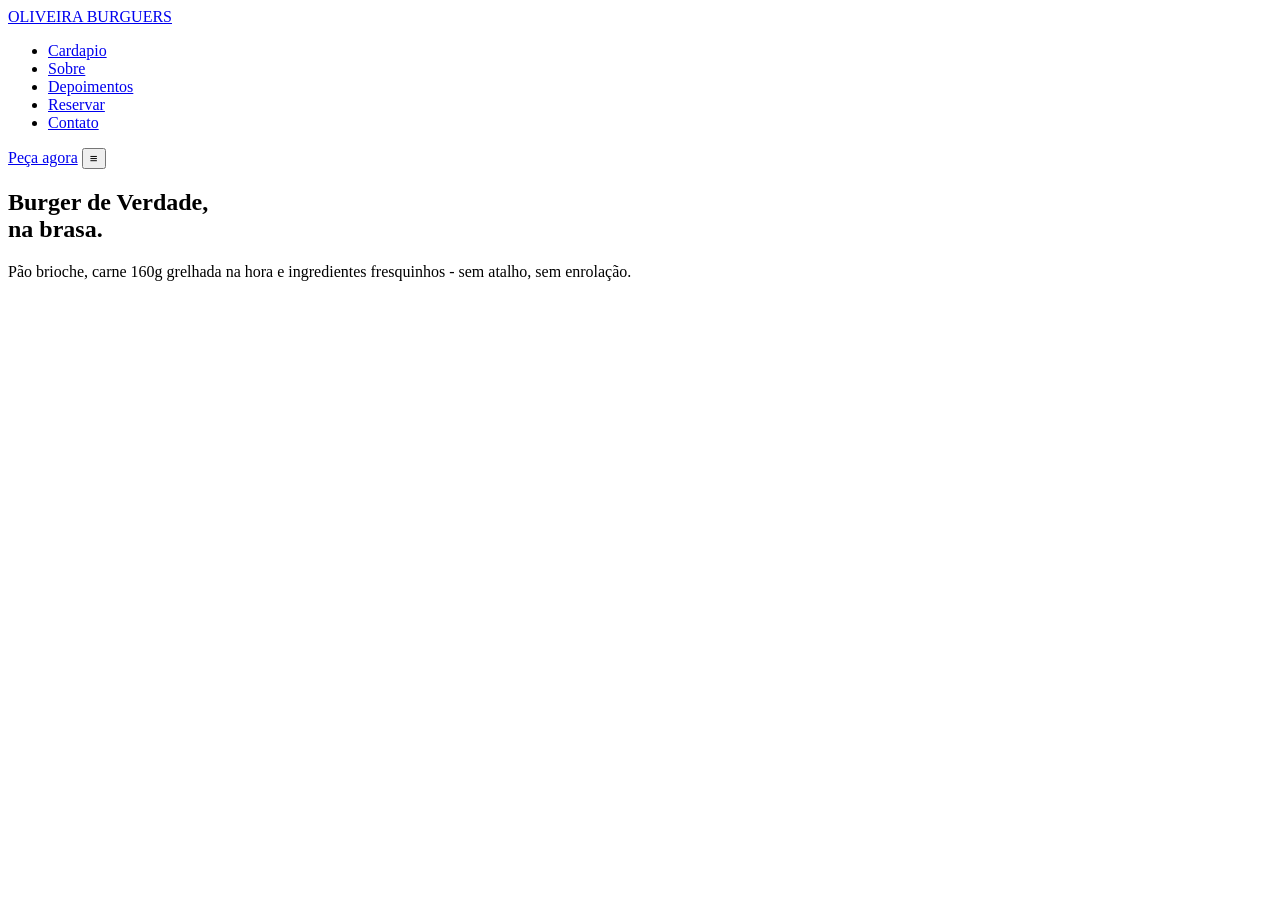
==== index.html @ 00fdcf25 "refactor primeira alteração no código" ====
<!DOCTYPE html>
<html lang="PT-BR">
<head>
    <meta charset="UTF-8">
    <meta name="viewport" content="width=device-width, initial-scale=1.0">
    <title>Ferreira Burger</title>
    <link rel="stylesheet" href="style.css">
</head>
<body>
    <header class="site header">
        <nav class="navbar">
            <a href="#" class="logo">OLIVEIRA BURGUERS</a>
            <ul class="nav-links" id="navlinks">
                <li><a href="#cardapio">Cardapio</a></li>
                <li><a href="#Sobre">Sobre</a></li>
                <li><a href="#depoimentos">Depoimentos</a></li>
                <li><a href="#reserva">Reservar</a></li>
                <li><a href="#contato">Contato</a></li>
            </ul>
            <a href="#pedir" class="btn btn-nav">Peça agora</a>
            <button class="menu-toggle" id="menuToggle" aria-label="Abrir menu">≡</button>
        </nav>
    </header>

    <main>
        <section class="hero">
            <div class="hero-inner">
            <div class="hero-text">
                <h1>Burger de Verdade,<br>na brasa.</h1>
                <p>Pão brioche, carne 160g grelhada na hora e ingredientes fresquinhos - sem atalho, sem enrolação.

                </p>
             </div>
        </div>
     </section>
</main>

</body>
</html>
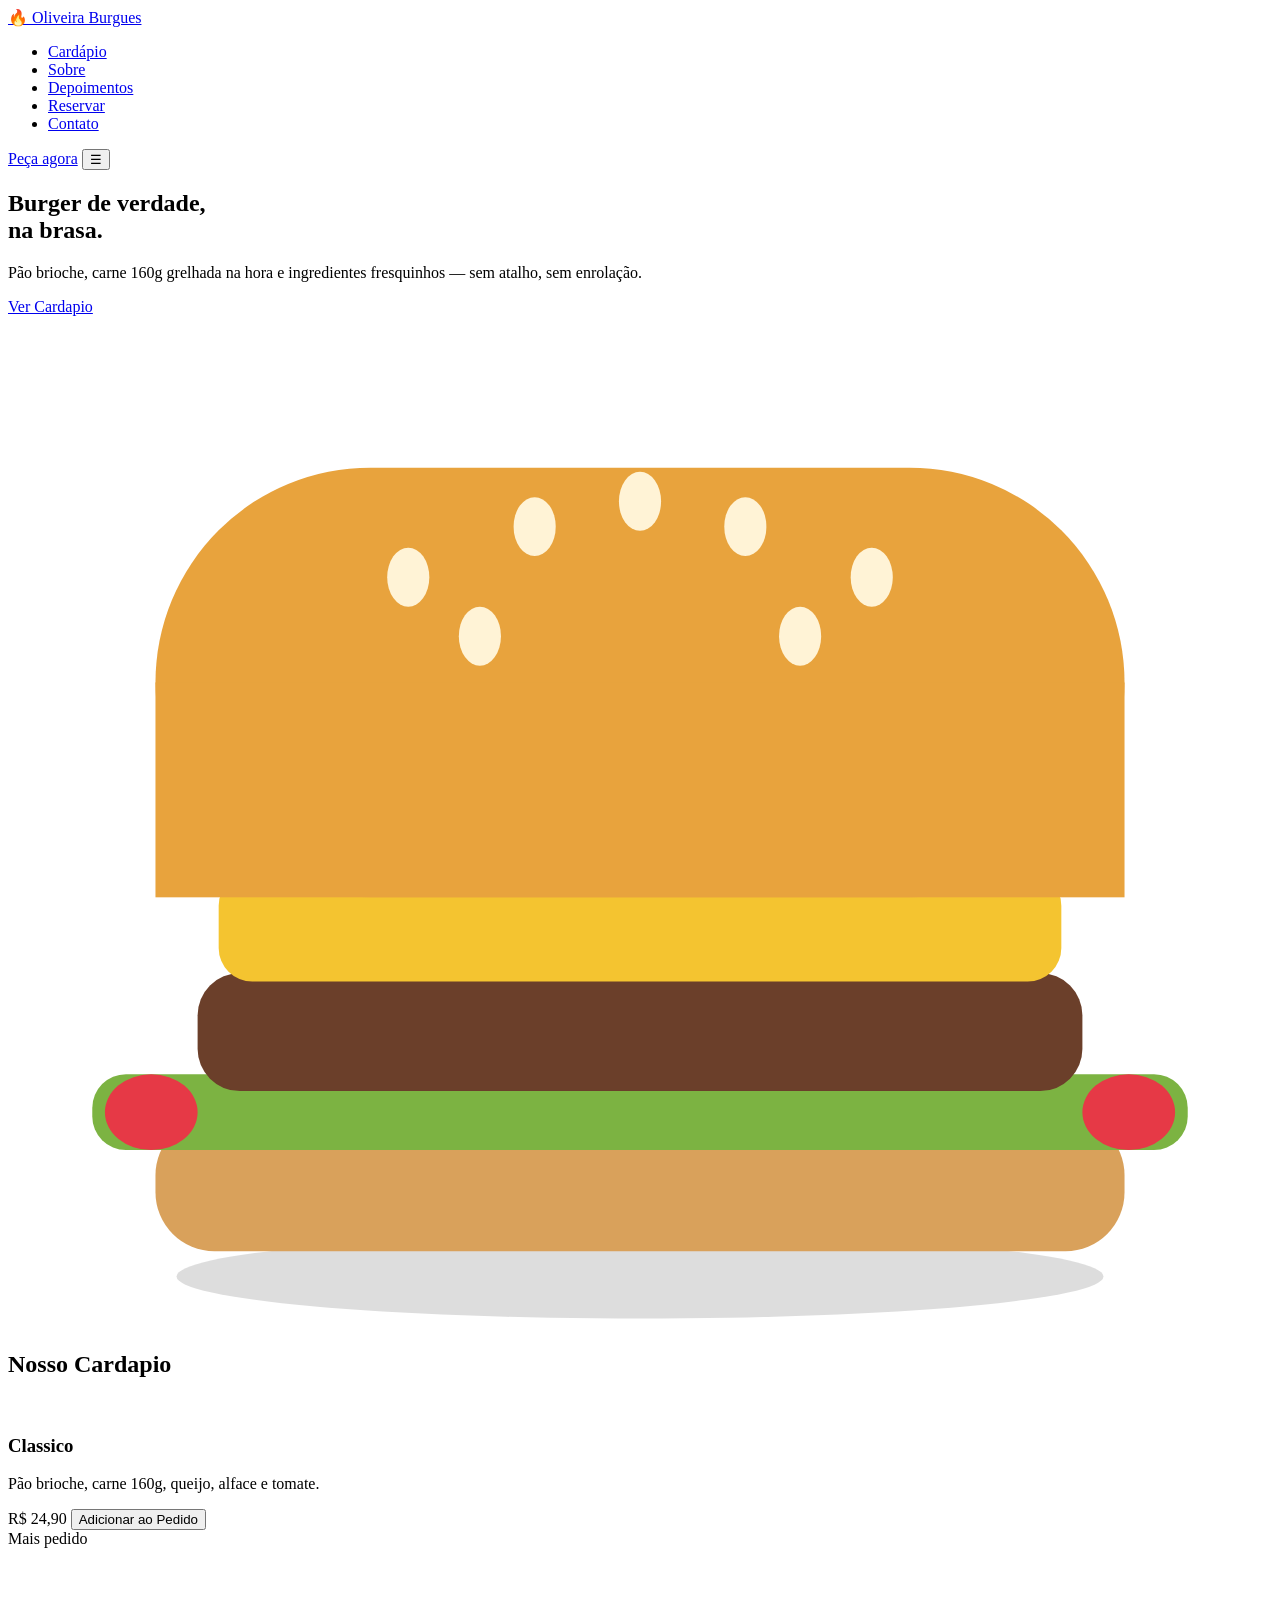
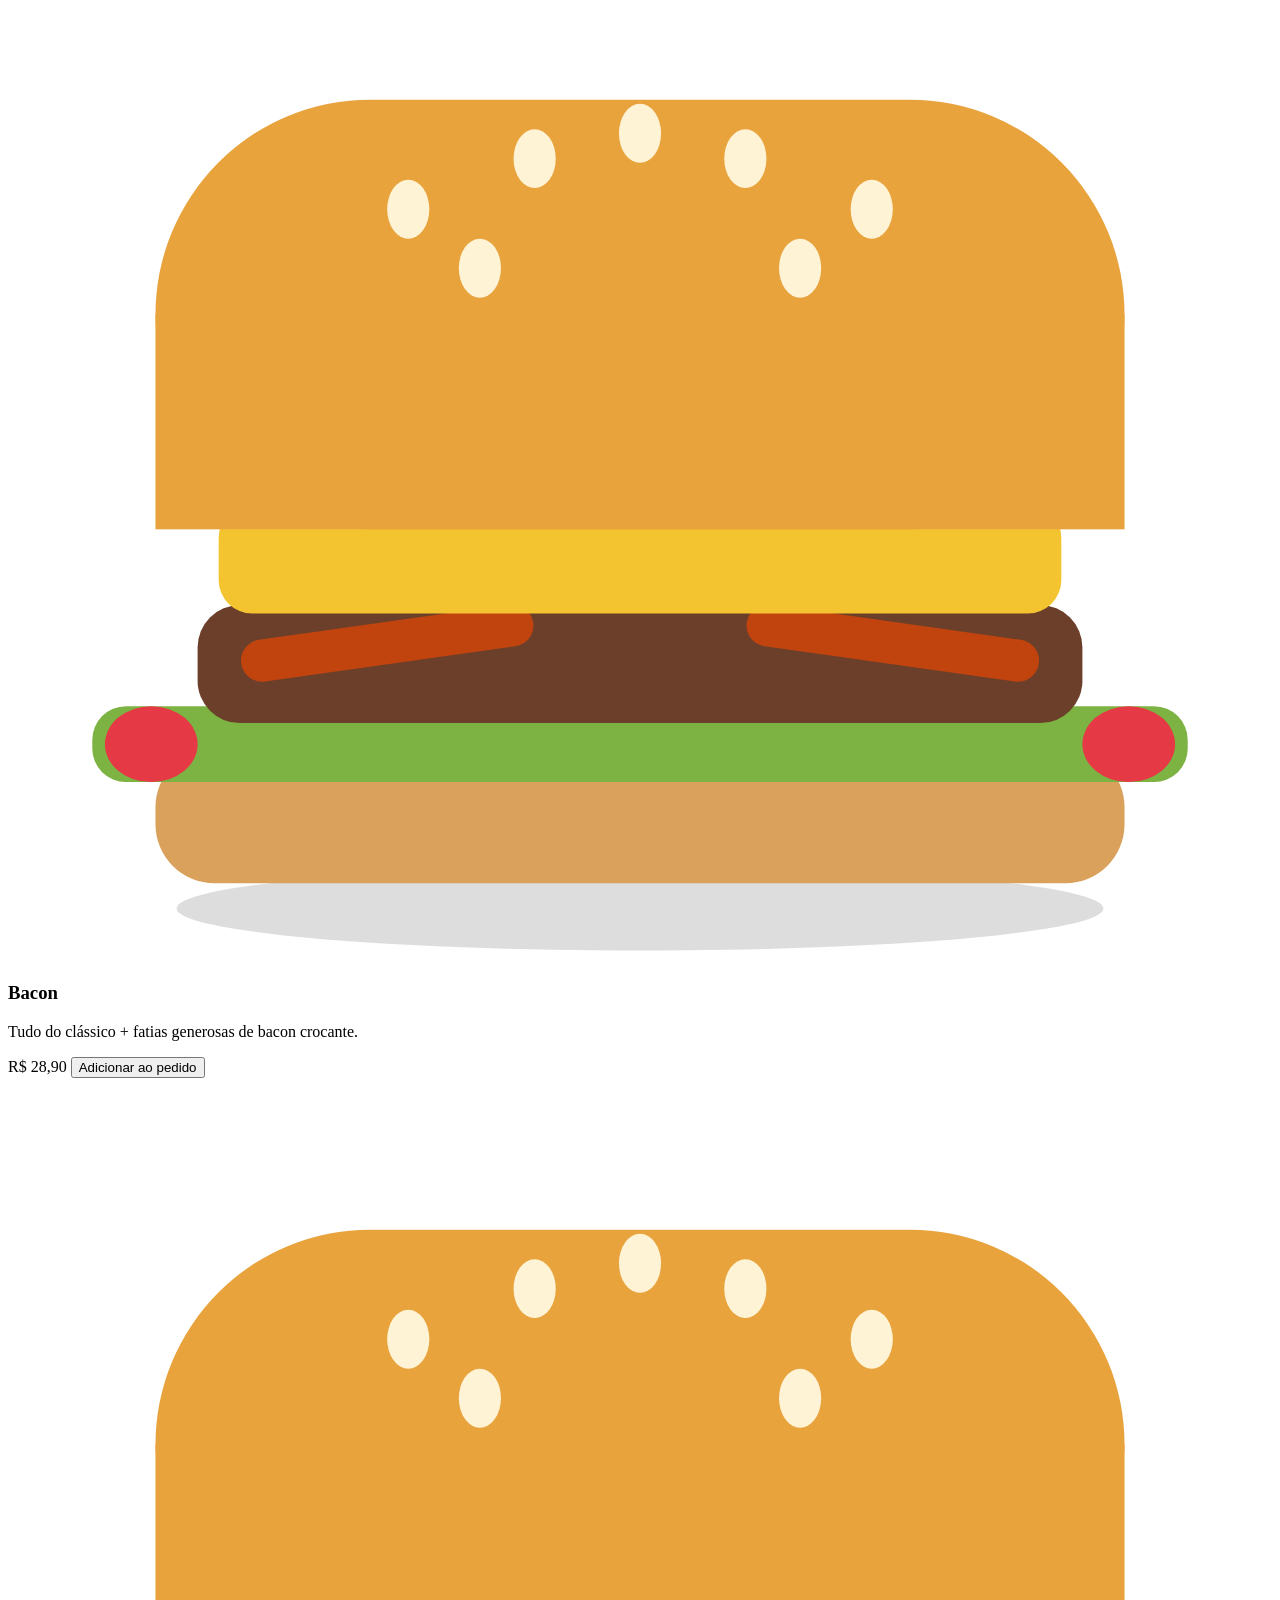
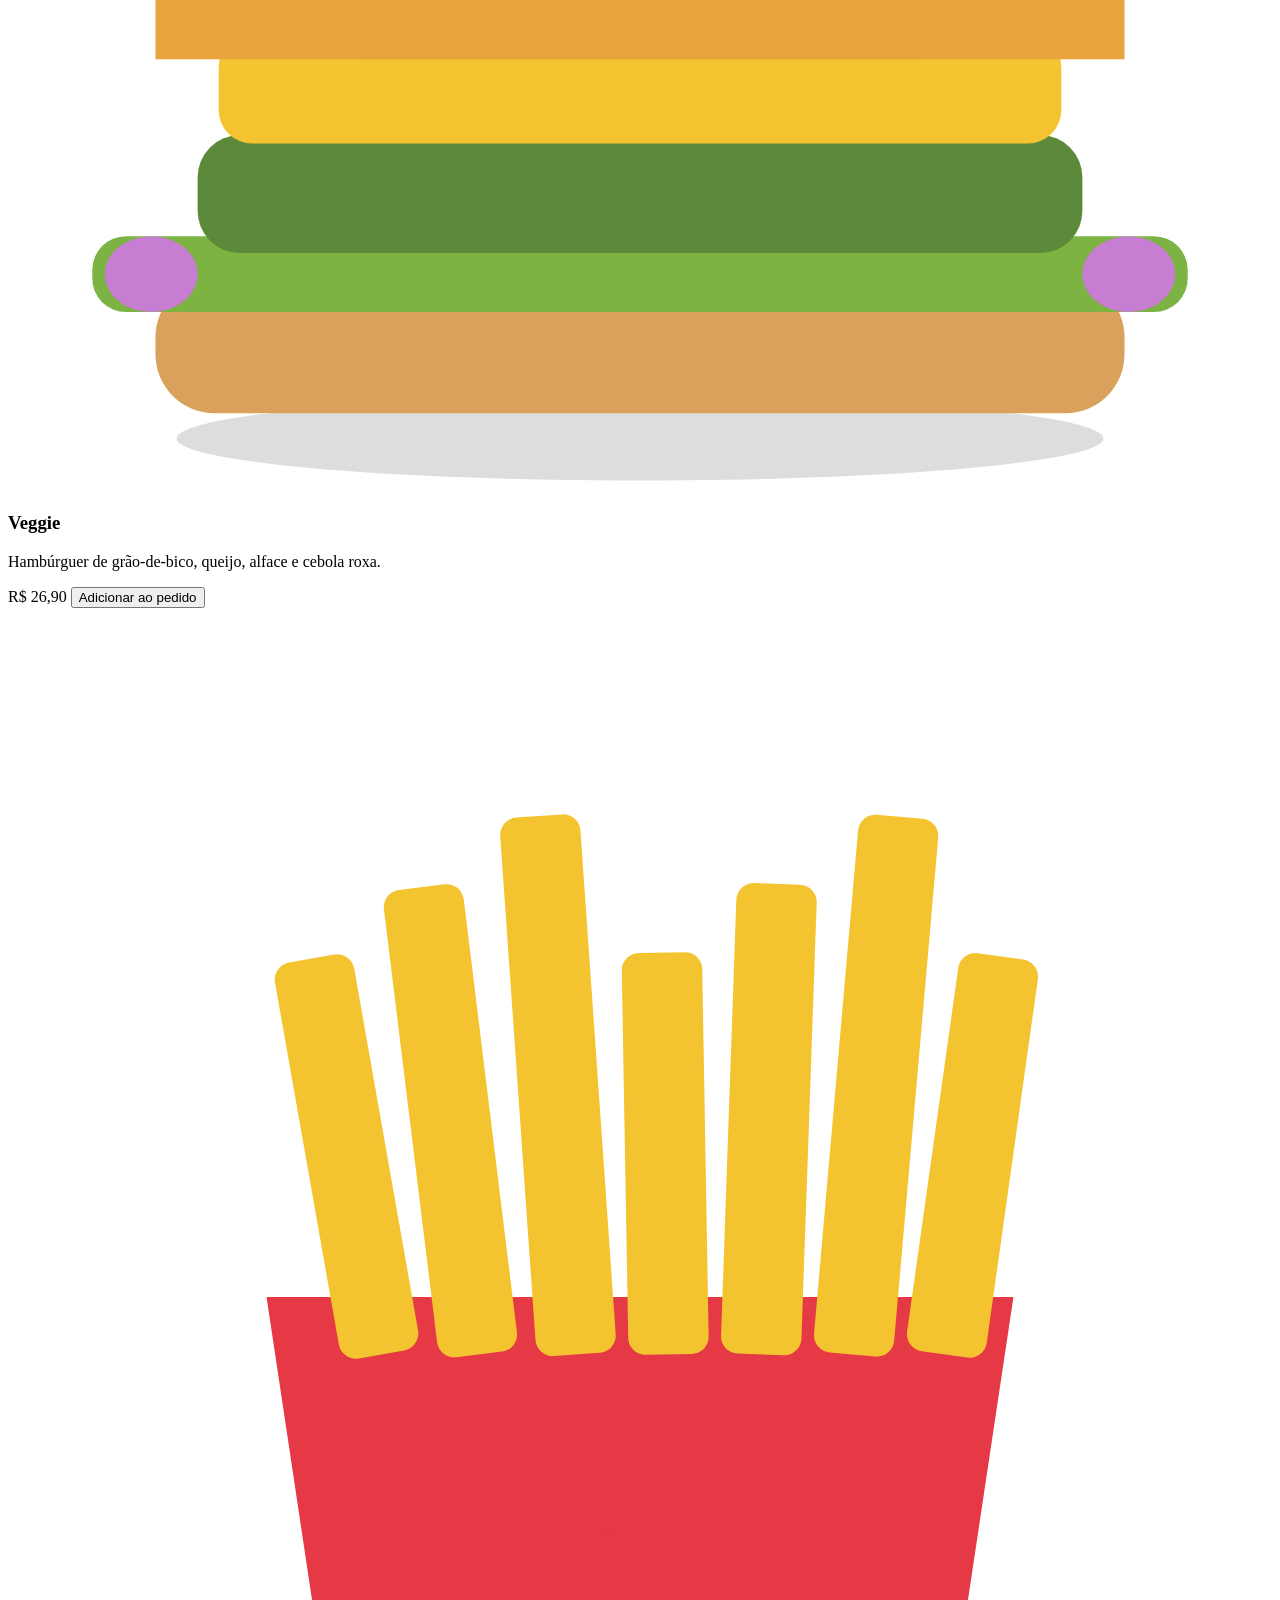
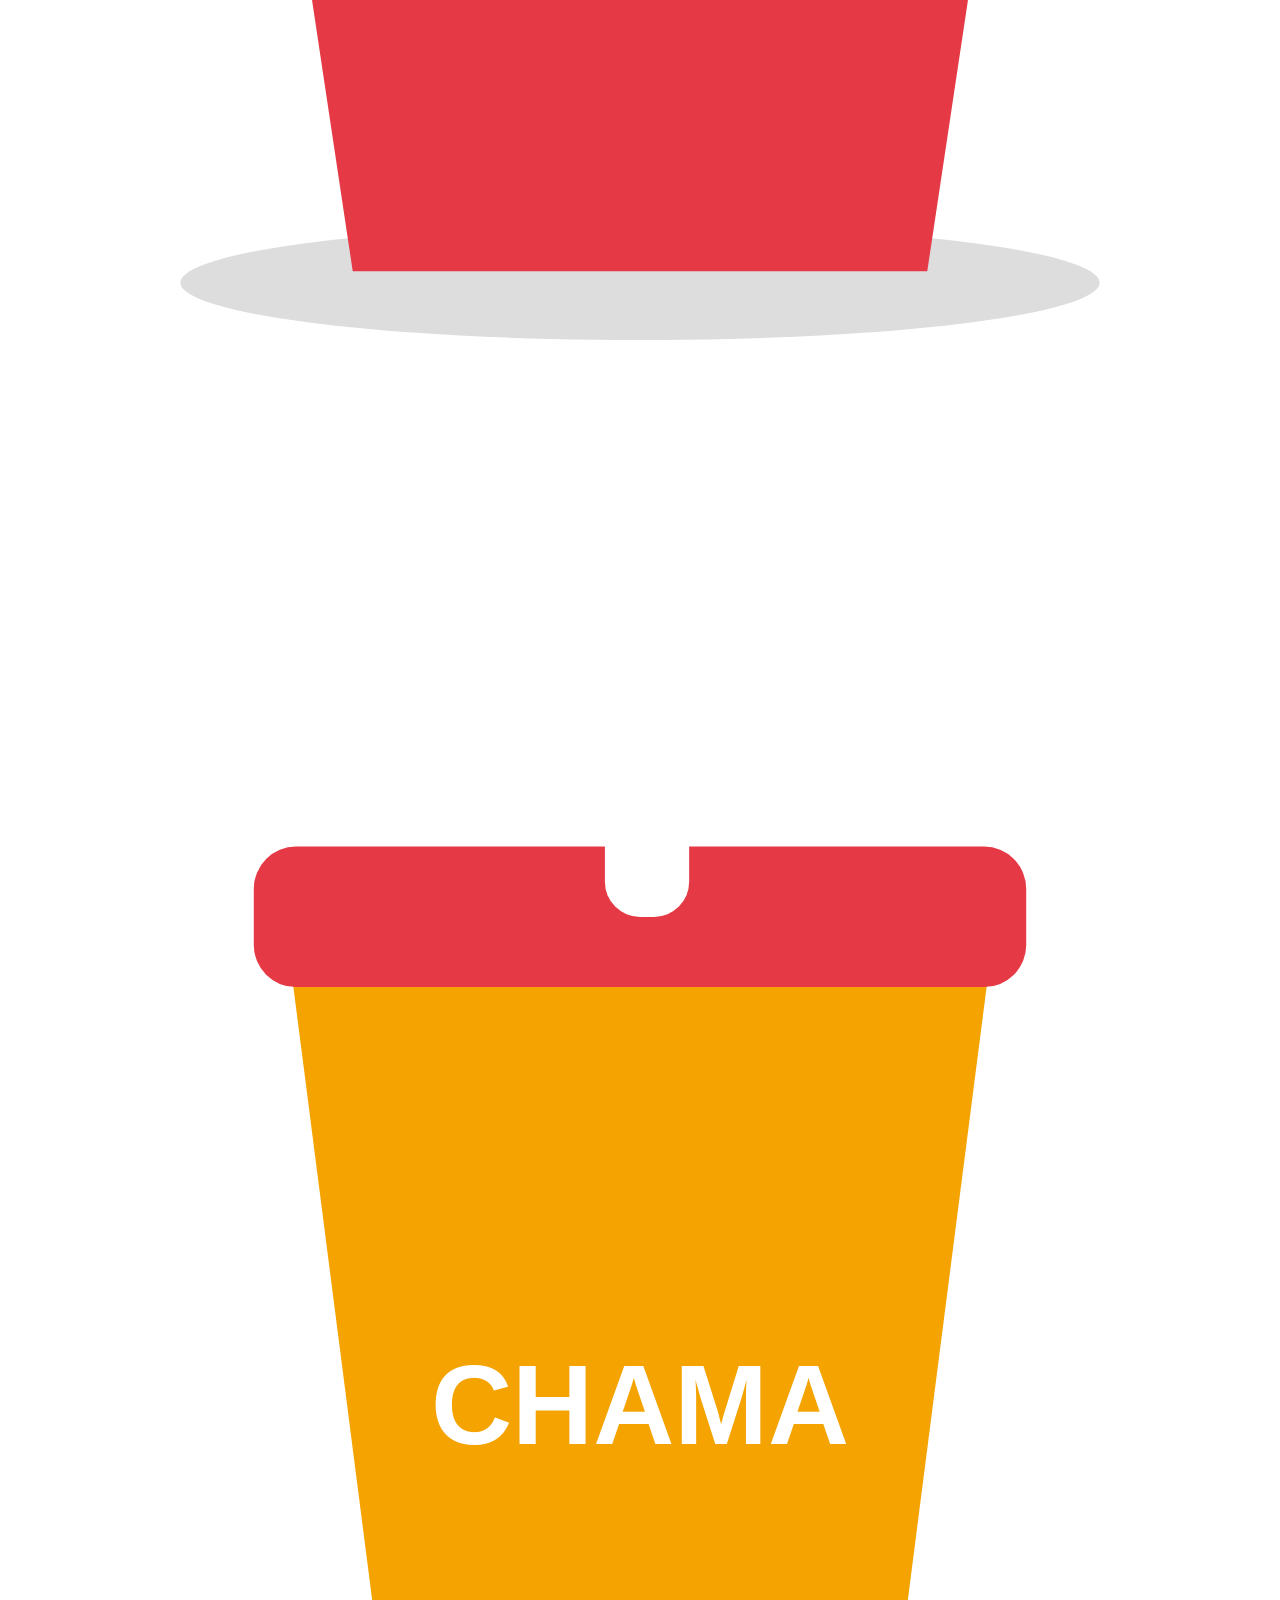
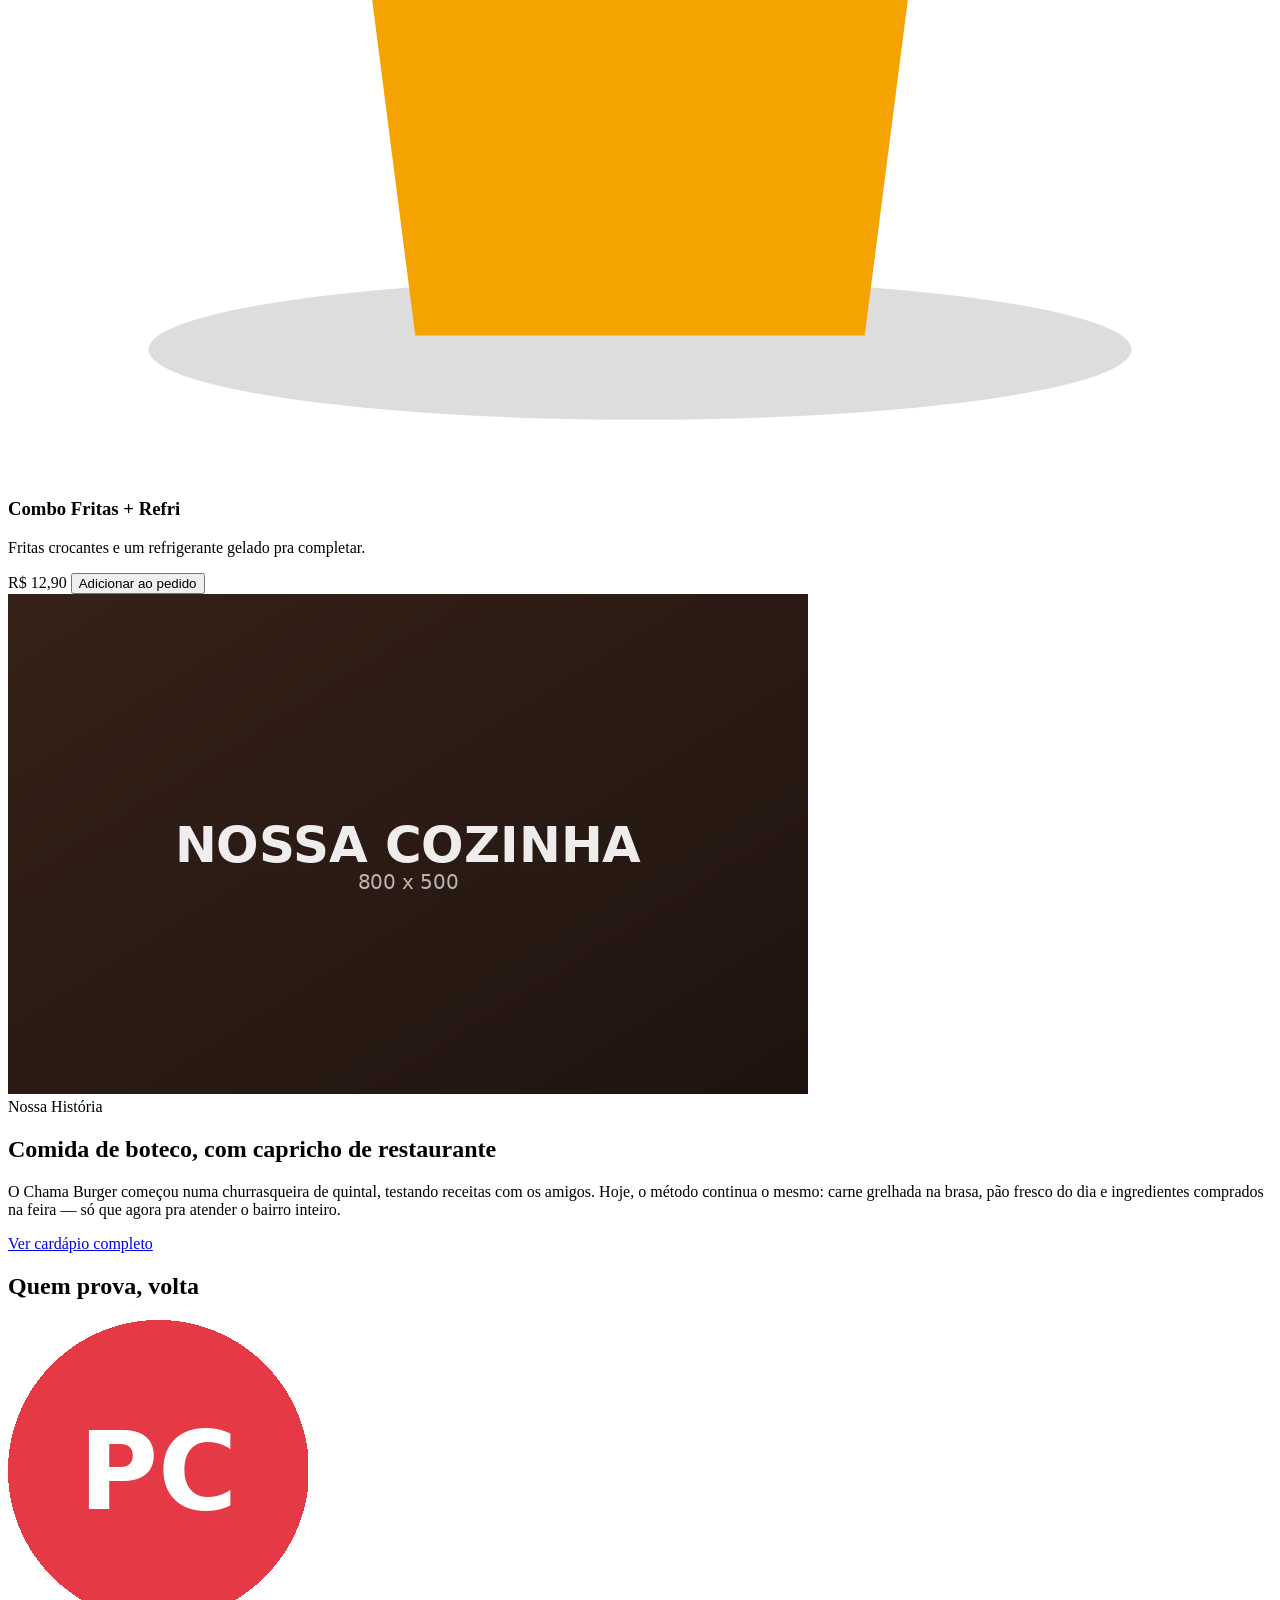
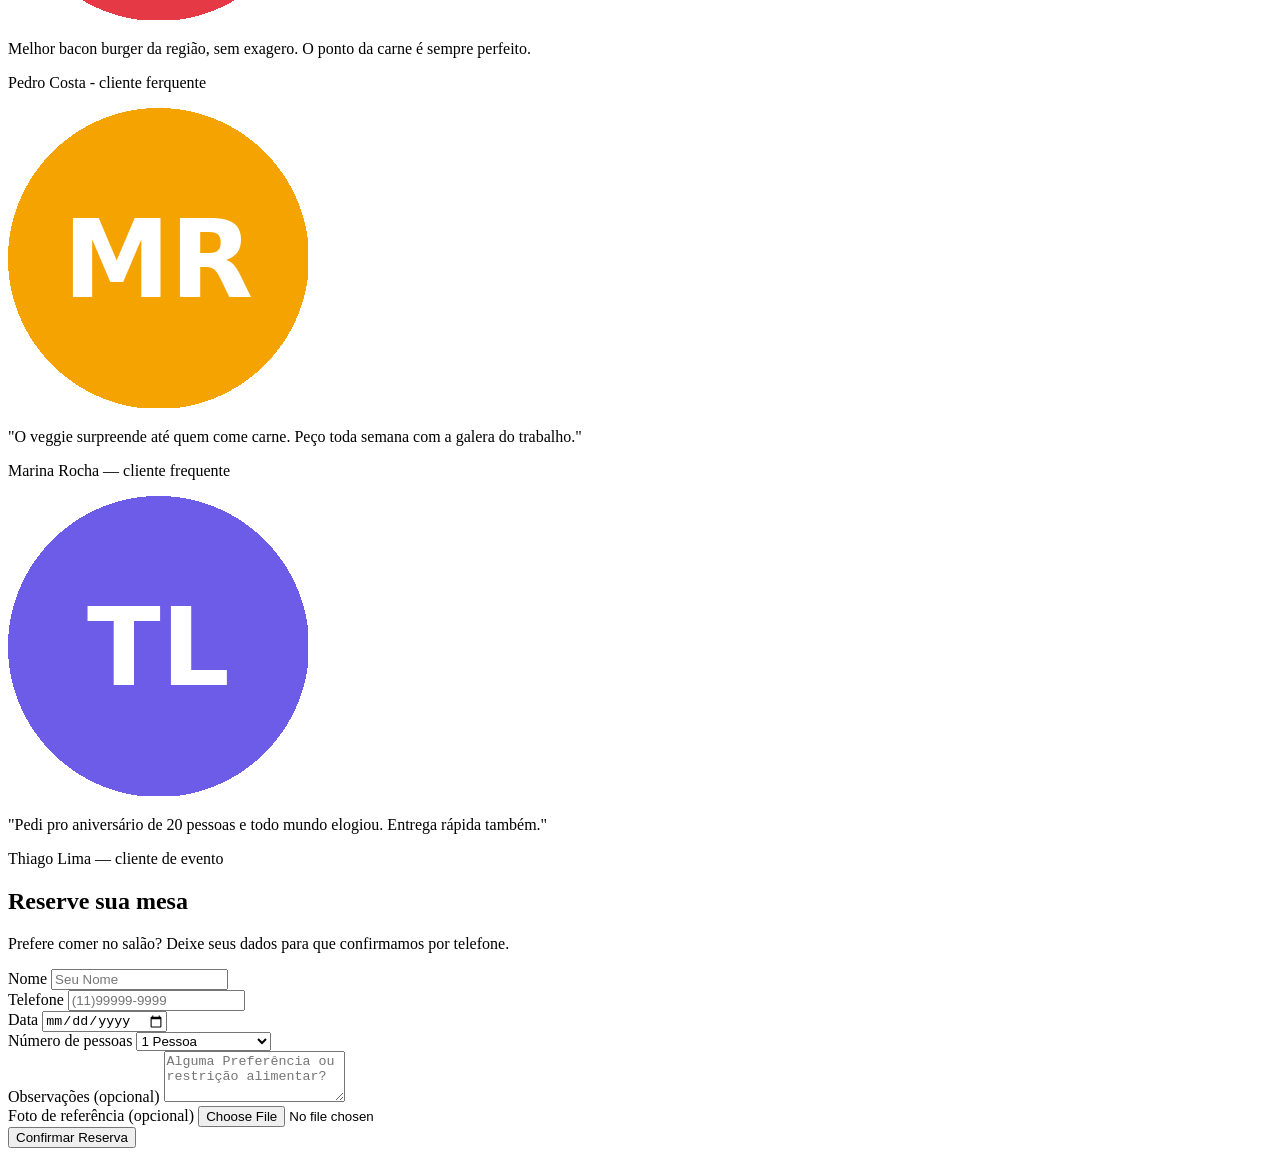
==== commit 822a17f4: "refactor adição de formulário, e cardápio" ====
--- a/index.html
+++ b/index.html
@@ -1,39 +1,185 @@
-<!DOCTYPE html>
-<html lang="PT-BR">
+<!doctype html>
+<html lang="pt-BR">
+
 <head>
-    <meta charset="UTF-8">
-    <meta name="viewport" content="width=device-width, initial-scale=1.0">
-    <title>Ferreira Burger</title>
-    <link rel="stylesheet" href="style.css">
+    <meta charset="UTF-8" />
+    <meta name="viewport" content="width=device-width, initial-scale=1.0" />
+    <title>Oliveira Burgers</title>
+
+    <link rel="preconnect" href="https://fonts.googleapis.com" />
+    <link rel="preconnect" href="https://fonts.gstatic.com" crossorigin />
+
+    <link href="https://fonts.googleapis.com/css2?family=Anton&family=Inter:wght@400;500;600&display=swap"
+        rel="stylesheet" />
+
+    <link rel="stylesheet" href="https://cdnjs.cloudflare.com/ajax/libs/font-awesome/6.5.2/css/all.min.css" />
+
+    <link rel="stylesheet" href="style.css" />
 </head>
+
 <body>
-    <header class="site header">
-        <nav class="navbar">
-            <a href="#" class="logo">OLIVEIRA BURGUERS</a>
-            <ul class="nav-links" id="navlinks">
-                <li><a href="#cardapio">Cardapio</a></li>
-                <li><a href="#Sobre">Sobre</a></li>
+    <header class="cabecalho-site">
+        <nav class="barra-navegacao">
+            <a href="#" class="logo">🔥 Oliveira Burgues</a>
+            <ul class="links-menu" id="linksMenu">
+                <li><a href="#cardapio">Cardápio</a></li>
+                <li><a href="#sobre">Sobre</a></li>
                 <li><a href="#depoimentos">Depoimentos</a></li>
                 <li><a href="#reserva">Reservar</a></li>
                 <li><a href="#contato">Contato</a></li>
             </ul>
-            <a href="#pedir" class="btn btn-nav">Peça agora</a>
-            <button class="menu-toggle" id="menuToggle" aria-label="Abrir menu">≡</button>
+            <a href="#pedir" class="botao botao-nav">Peça agora</a>
+            <button class="menu-alternar" id="menuAlternar" aria-label="Abrir menu">
+                ☰
+            </button>
         </nav>
     </header>
 
     <main>
-        <section class="hero">
-            <div class="hero-inner">
-            <div class="hero-text">
-                <h1>Burger de Verdade,<br>na brasa.</h1>
-                <p>Pão brioche, carne 160g grelhada na hora e ingredientes fresquinhos - sem atalho, sem enrolação.
+        <section class="destaque">
+            <div class="destaque-conteudo">
+                <div class="destaque-texto">
+                    <h1>Burger de verdade,<br />na brasa.</h1>
+                    <p>
+                        Pão brioche, carne 160g grelhada na hora e ingredientes
+                        fresquinhos — sem atalho, sem enrolação.
+                    </p>
+                    <a href="cardapio" class="botao botao-primario">Ver Cardapio</a>
+                </div>
+                <img src="assets/icons/burger-classico.svg" alt="">
+            </div>
+        </section>
 
-                </p>
-             </div>
+        <section class="cardapio" id="cardapio">
+
+            <h2>Nosso Cardapio</h2>
+
+            <div class="cardapio-cartoes">
+
+                <article class="cardapio-cartao">
+                    <div class="cardapio-icone">
+                        <img src="" \assets\assets\icons\burger-classico.svg alt="">
+                    </div>
+                    <h3>Classico</h3>
+                    <p>Pão brioche, carne 160g, queijo, alface e tomate.</p>
+                    <span class="preco">R$ 24,90</span>
+                    <button class="adicionar-carrinho" data-name="Clássico" data-price="24,90">Adicionar ao Pedido</button>
+                </article>
+                <article class="cardapio-cartao">
+                    <span class="selo">Mais pedido</span> <!--selo distintivo-->
+                    <div class="cardapio-icone">
+                        <img src="assets/icons/burger-bacon.svg" alt="Ilustração do burger Bacon">
+                    </div>
+                    <h3>Bacon</h3>
+                    <p>Tudo do clássico + fatias generosas de bacon crocante.</p>
+                    <span class="preco">R$ 28,90</span>
+                    <button class="adicionar-carrinho" data-name="Bacon" data-price="28.90">Adicionar ao pedido</button>
+                </article>
+                <article class="cardapio-cartao">
+                    <div class="cardapio-icone">
+                        <img src="assets/icons/burger-veggie.svg" alt="Ilustração do burger Veggie">
+                    </div>
+                    <h3>Veggie</h3>
+                    <p>Hambúrguer de grão-de-bico, queijo, alface e cebola roxa.</p>
+                    <span class="preco">R$ 26,90</span>
+                    <button class="adicionar-carrinho" data-name="Veggie" data-price="26.90">Adicionar ao pedido</button>
+                </article>
+                <article class="cardapio-cartao">
+                    <div class="cardapio-icone cardapio-icone-combo">
+                        <img src="assets/icons/fritas.svg" alt="Porção de fritas">
+                        <img src="assets/icons/bebida.svg" alt="Refrigerante gelado">
+                    </div>
+                    <h3>Combo Fritas + Refri</h3>
+                    <p>Fritas crocantes e um refrigerante gelado pra completar.</p>
+                    <span class="preco">R$ 12,90</span>
+                    <button class="adicionar-carrinho" data-name="Combo Fritas + Refri" data-price="12.90">Adicionar ao pedido</button>
+                </article>
+            </div>
+        </section>
+
+        <section class="sobre" id="sobre">
+            <div class="sobre-imagem">
+                <img src="assets/images/sobre-burger.jpg" alt="" widht="500" height="500">
+            </div>
+            <div class="sobre-texto">
+                <span class="rotulo-secao">Nossa História</span>
+                <h2>Comida de boteco, com capricho de restaurante</h2>
+                <p>O Chama Burger começou numa churrasqueira de quintal, testando receitas com os
+          amigos. Hoje, o método continua o mesmo: carne grelhada na brasa, pão fresco
+          do dia e ingredientes comprados na feira — só que agora pra atender o bairro
+          inteiro.</p>
+          <a href="#cardapio" class="link-seta">Ver cardápio completo </a>
+          </div>
+        </section>
+
+        <section class="Depoimentos" id="Depoimentos">
+            <h2>Quem prova, volta</h2>
+            <div class="depoimentos-cartoes">
+                <article class="depoimento">
+                    <img src="assets/images/avatar-pc.png" alt="" class="avatar">
+                    <p class="citacao">Melhor bacon burger da região, sem exagero. O ponto da carne é sempre perfeito.</p>
+                    <p class="autor">Pedro Costa <span> - cliente ferquente</span></p>
+                </article>
+                <article class="depoimento">
+          <img src="assets/images/avatar-mr.png" alt="Foto de Marina Rocha" class="avatar">
+          <p class="citacao">"O veggie surpreende até quem come carne. Peço toda semana com a galera do trabalho."</p>
+          <p class="autor">Marina Rocha <span>— cliente frequente</span></p>
+        </article>
+        <article class="depoimento">
+          <img src="assets/images/avatar-tl.png" alt="Foto de Thiago Lima" class="avatar">
+          <p class="citacao">"Pedi pro aniversário de 20 pessoas e todo mundo elogiou. Entrega rápida também."</p>
+          <p class="autor">Thiago Lima <span>— cliente de evento</span></p>
+        </article>
+     </div>
+ </section>
+
+ <section class="reserva" id="reserva">
+    <h2>Reserve sua mesa</h2>
+    <p>Prefere comer no salão? Deixe seus dados para que confirmamos por telefone.</p>
+
+    <form class="formulario-reserva" id="formulario-reserva">
+        <div class="linha-formulario">
+            <label for="nome">Nome</label>
+            <input type="text" id="nome" name="nome" placeholder="Seu Nome" required>
         </div>
-     </section>
-</main>
 
-</body>
+        <div class="linha-formulario">
+            <label for="telefone">Telefone</label>
+            <input type="tel" id="telefone" name="telefone" placeholder="(11)99999-9999" required>
+        </div>
+
+        <div class="linha-formulario">
+            <label for="data">Data</label>
+            <input type="date" id="data" name="data" required>
+        </div>
+
+        <div class="linha-formulario">
+            <label for="pessoas">Número de pessoas</label>
+            <select name="pessoas" id="pessoas">
+                <option value="1">1 Pessoa</option>
+                <option value="2">2 Pessoas</option>
+                <option value="3">3 Pessoas</option>
+                <option value="4">4 Pessoas</option>
+                <option value="5+">5 ou Mais Pessoas</option>
+            </select>
+        </div>
+
+        <div class="linha-formulario linha-formulario-completa">
+            <label for="mensagem">Observações (opcional)</label>
+            <textarea name="mensagem" id="mensagem" rows="3" placeholder="Alguma Preferência ou restrição alimentar?"></textarea>
+        </div>
+
+        <div class="linha-formulario linha-formulario-completa">
+            <label for="foto">Foto de referência (opcional)</label>
+            <input type="file" id="foto" name="foto" accept="image/*">
+
+            <img id="previaFoto" class="previa-foto" alt="" hidden>
+        </div>
+        <button type="submit" class="botao botao-primario formulario-enviar">Confirmar Reserva</button>
+    </form>
+
+ </section>
+
+    </main>
+    </body>
 </html>
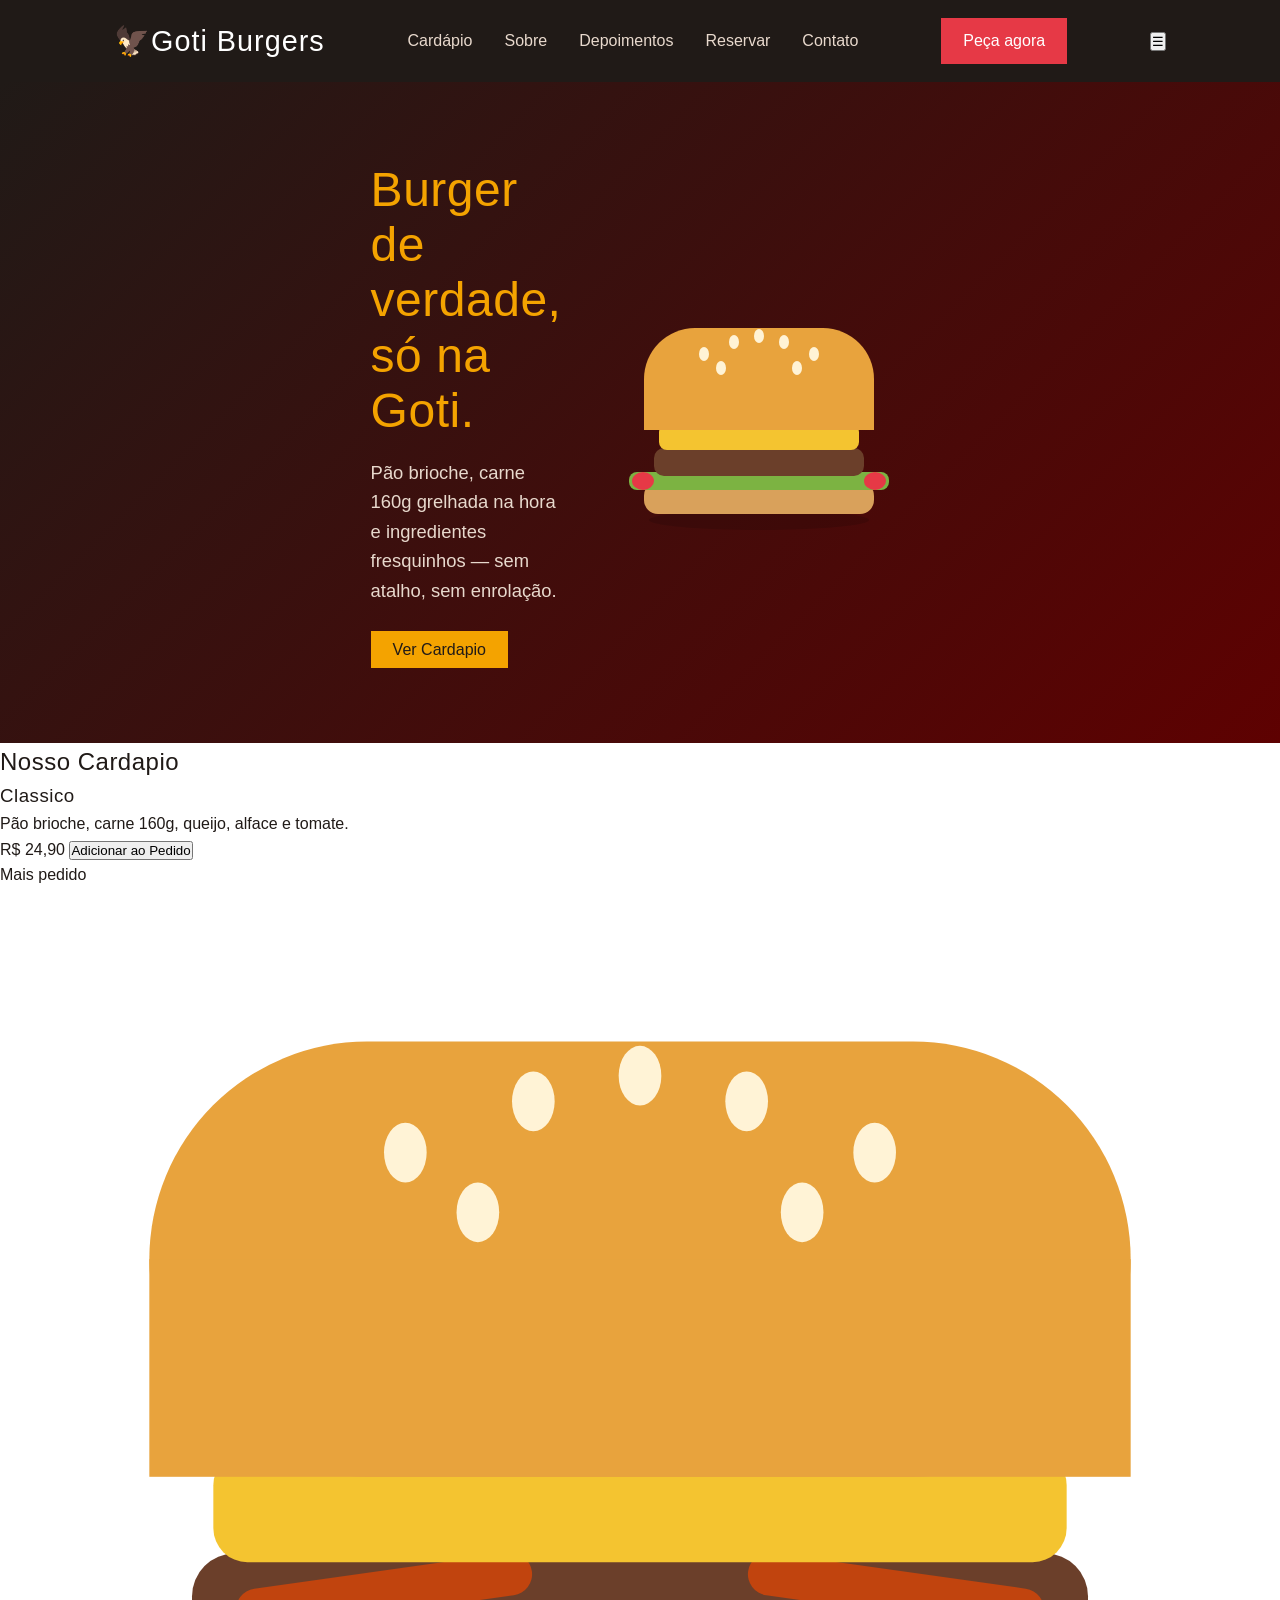
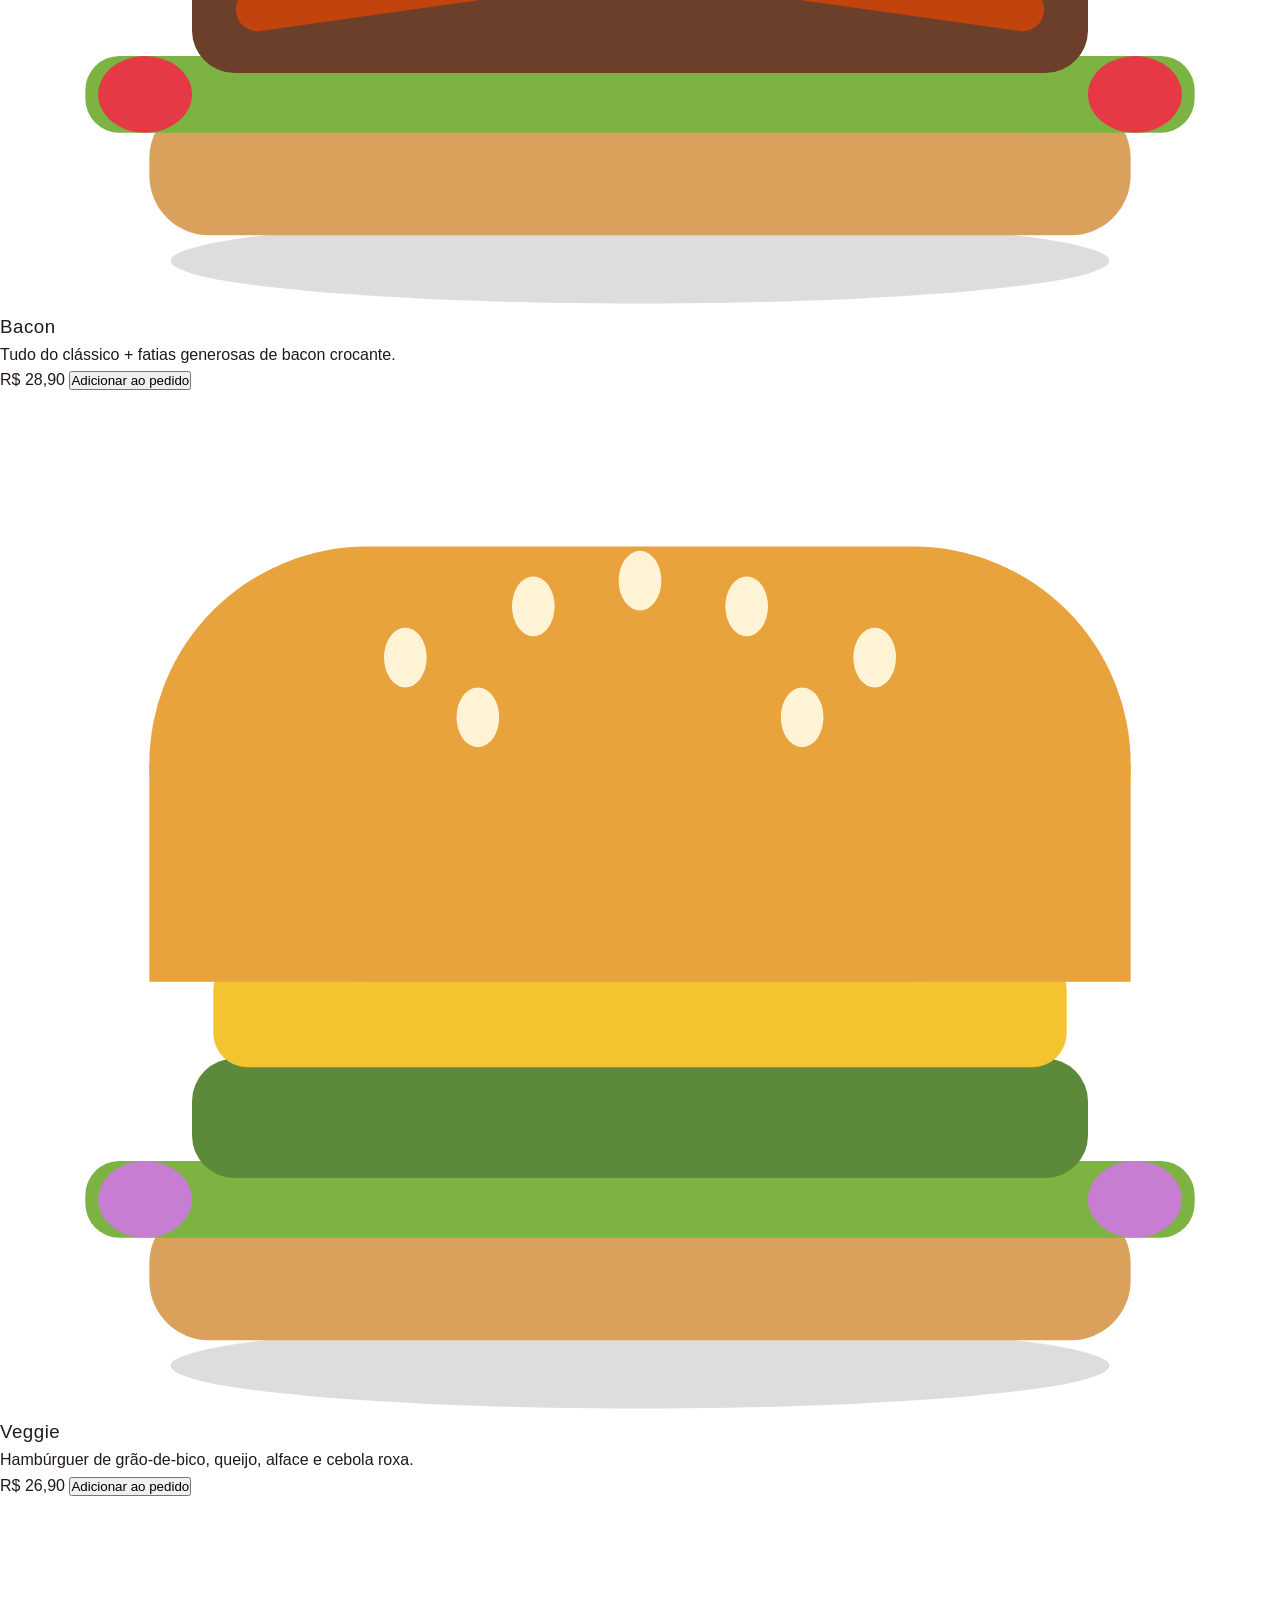
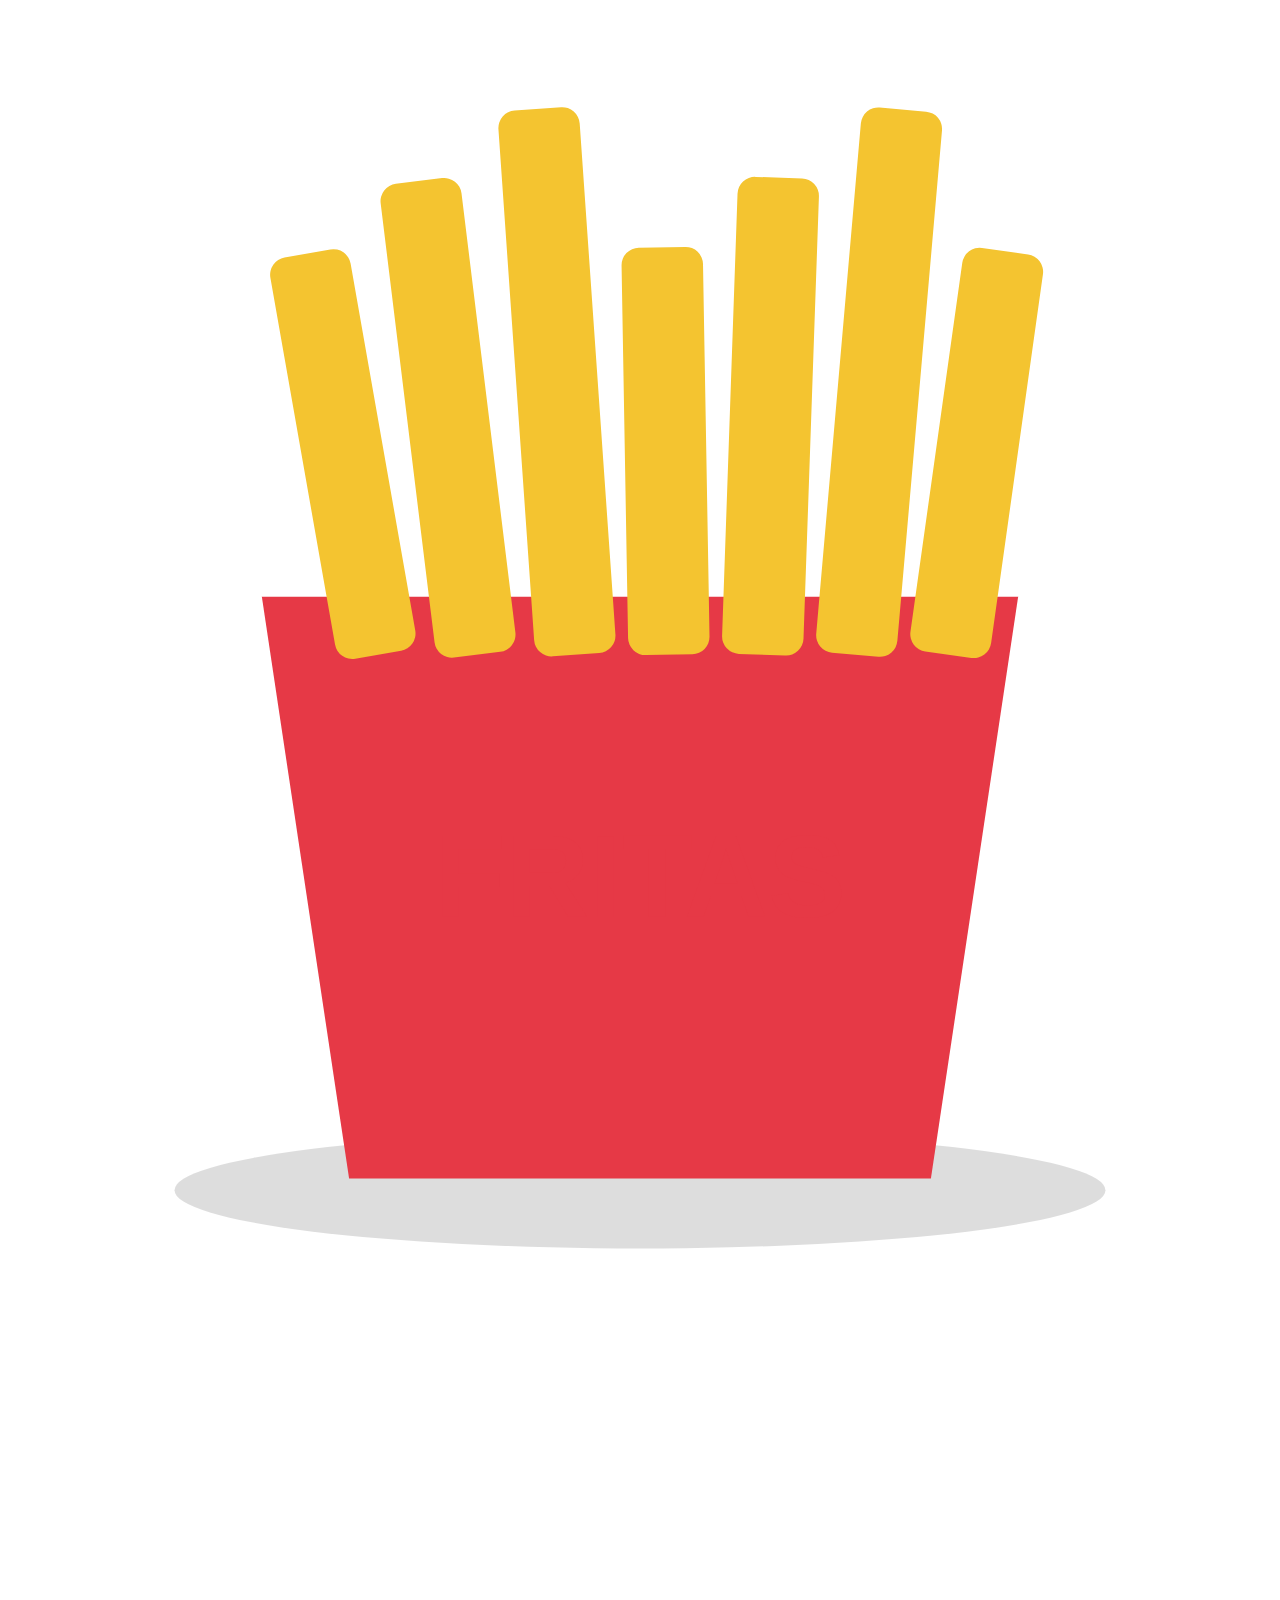
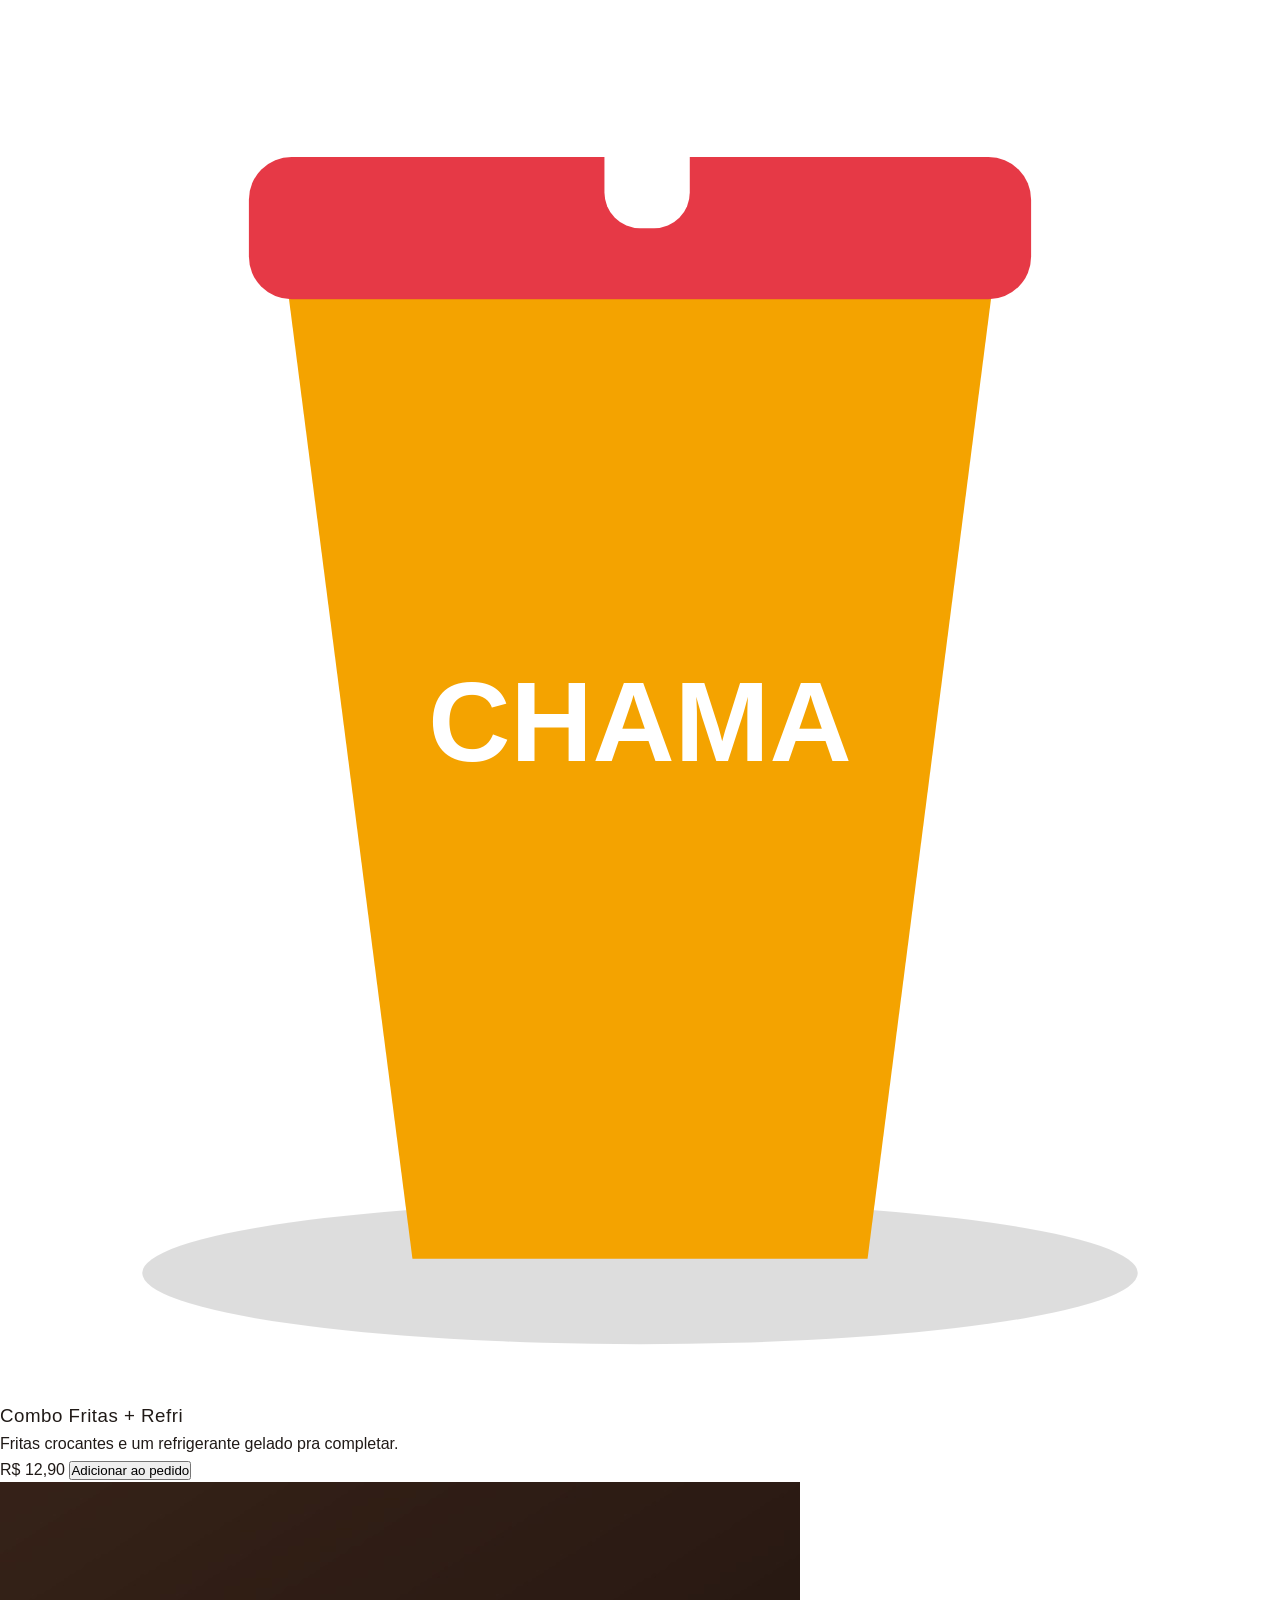
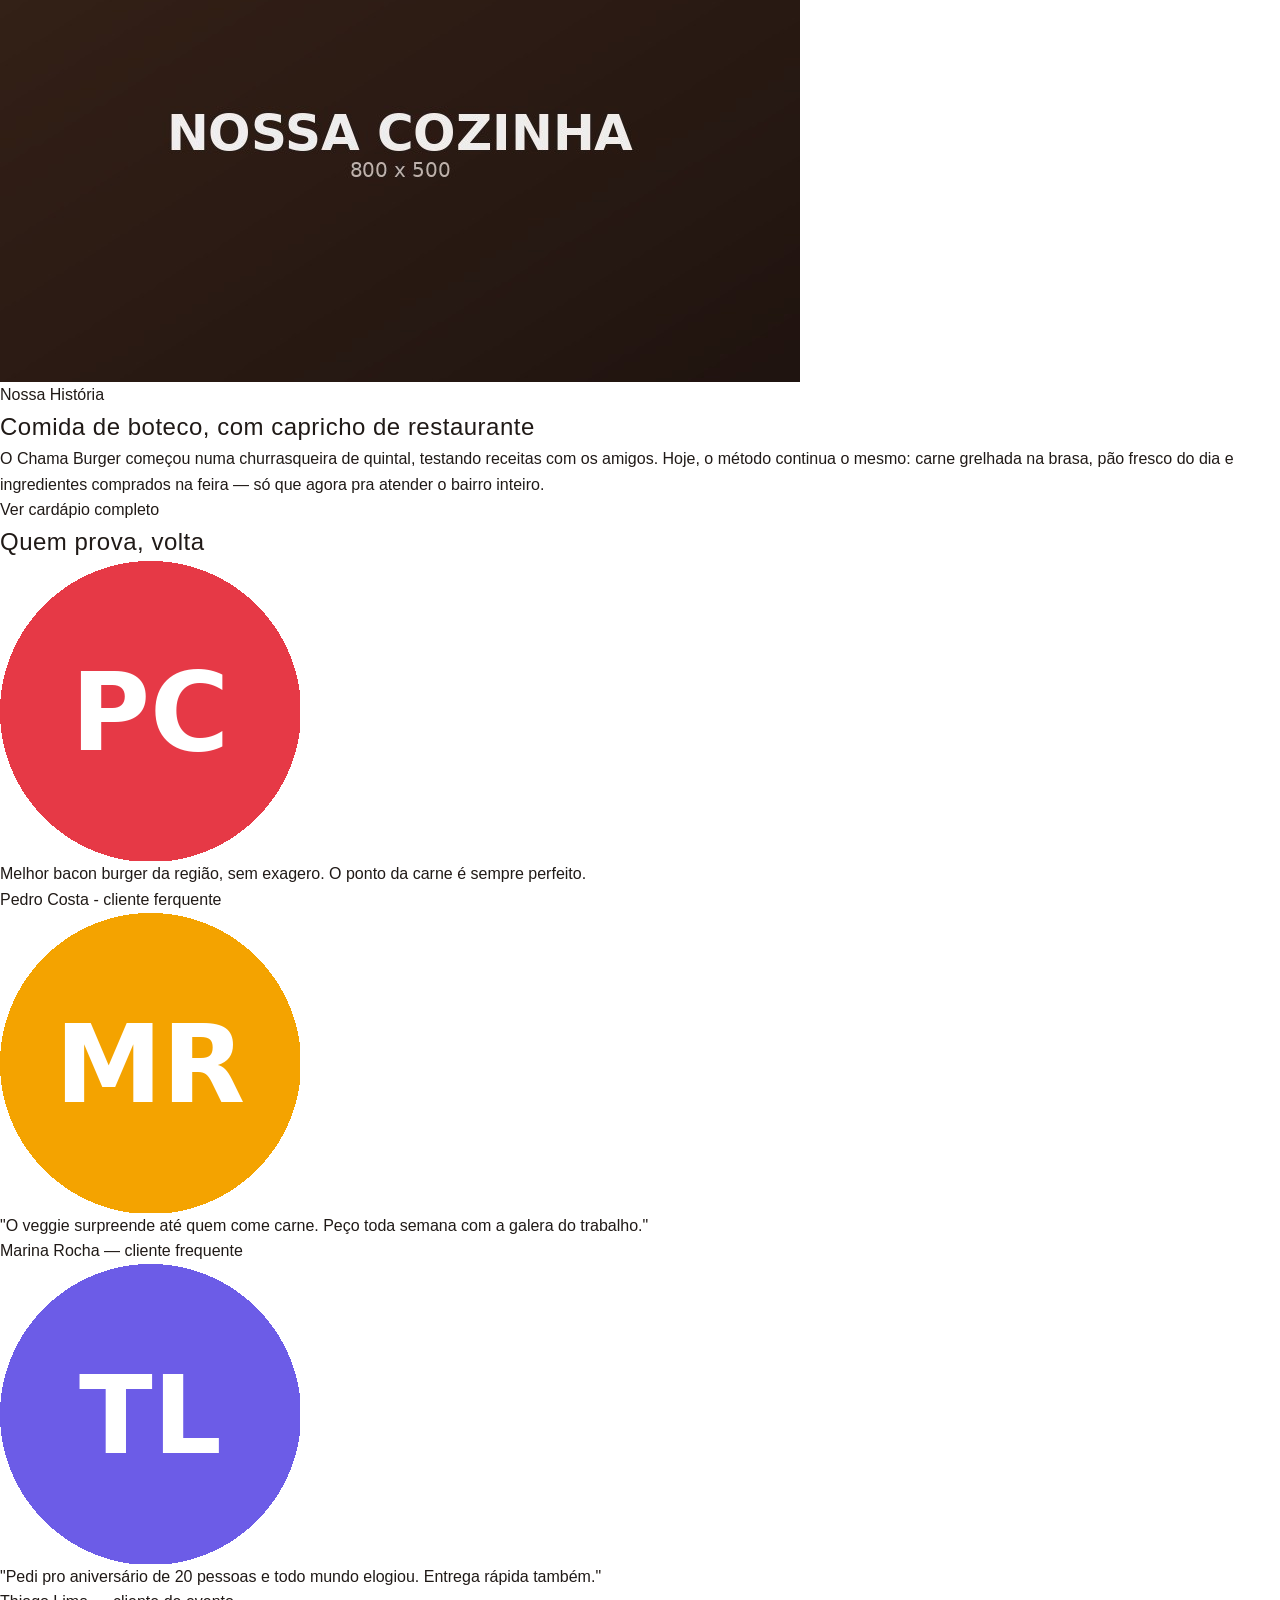
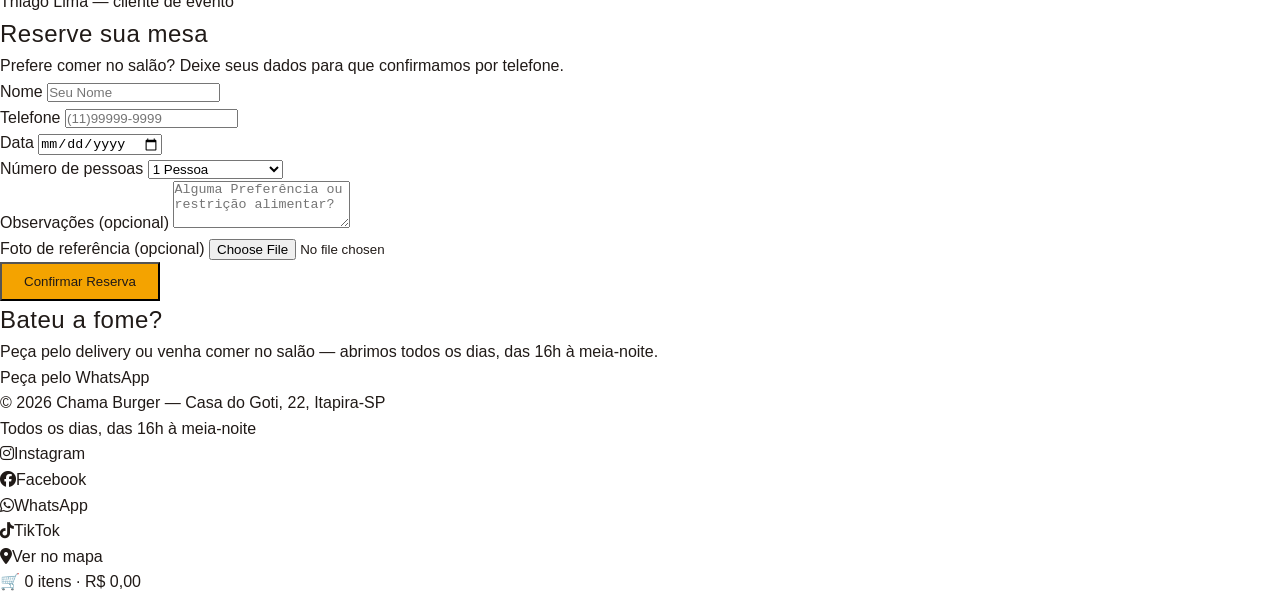
==== commit aa6dea43: "refactor css 1 vez" ====
--- a/index.html
+++ b/index.html
@@ -4,7 +4,7 @@
 <head>
     <meta charset="UTF-8" />
     <meta name="viewport" content="width=device-width, initial-scale=1.0" />
-    <title>Oliveira Burgers</title>
+    <title>Goti Burgers</title>
 
     <link rel="preconnect" href="https://fonts.googleapis.com" />
     <link rel="preconnect" href="https://fonts.gstatic.com" crossorigin />
@@ -20,7 +20,7 @@
 <body>
     <header class="cabecalho-site">
         <nav class="barra-navegacao">
-            <a href="#" class="logo">🔥 Oliveira Burgues</a>
+            <a href="#" class="logo"> 🦅Goti Burgers</a>
             <ul class="links-menu" id="linksMenu">
                 <li><a href="#cardapio">Cardápio</a></li>
                 <li><a href="#sobre">Sobre</a></li>
@@ -37,9 +37,9 @@
 
     <main>
         <section class="destaque">
-            <div class="destaque-conteudo">
+            <div class="destaque-conteudo destaque-imagem">
                 <div class="destaque-texto">
-                    <h1>Burger de verdade,<br />na brasa.</h1>
+                    <h1>Burger de verdade,<br />só na Goti.</h1>
                     <p>
                         Pão brioche, carne 160g grelhada na hora e ingredientes
                         fresquinhos — sem atalho, sem enrolação.
@@ -178,8 +178,35 @@
         <button type="submit" class="botao botao-primario formulario-enviar">Confirmar Reserva</button>
     </form>
 
- </section>
-
-    </main>
-    </body>
+    <div class="confirmacao-reserva" id="confirmacao-reserva"></div>
+</section>
+
+     <section class="chamada-acao" id="pedir"> 
+      <h2>Bateu a fome?</h2>
+      <p>Peça pelo delivery ou venha comer no salão — abrimos todos os dias, das 16h à meia-noite.</p>
+      <a href="#" class="botao botao-realce">Peça pelo WhatsApp</a>
+    </section>
+     </main>
+
+     <footer class="rodape-site" id="contato">
+    <div class="rodape-info">
+      <p>&copy; 2026 Chama Burger — Casa do Goti, 22, Itapira-SP</p>
+      <p class="rodape-horario">Todos os dias, das 16h à meia-noite</p>
+    </div>
+
+    <ul class="rodape-links"> 
+      <li><a href="#" aria-label="Instagram"><i class="fa-brands fa-instagram"></i><span>Instagram</span></a></li>
+      <li><a href="#" aria-label="Facebook"><i class="fa-brands fa-facebook"></i><span>Facebook</span></a></li>
+      <li><a href="#" aria-label="WhatsApp"><i class="fa-brands fa-whatsapp"></i><span>WhatsApp</span></a></li>
+      <li><a href="#" aria-label="TikTok"><i class="fa-brands fa-tiktok"></i><span>TikTok</span></a></li>
+      <li><a href="#" aria-label="Ver no mapa"><i class="fa-solid fa-location-dot"></i><span>Ver no mapa</span></a></li>
+    </ul>
+  </footer>
+
+  <div class="resumo-carrinho" id="resumoCarrinho">
+    <span class="carrinho-icone">🛒</span>
+    <span id="carrinhoQuantidade">0</span> itens · <span id="carrinhoTotal">R$ 0,00</span>
+  </div>
+  <script src="script.js"></script>
+</body>
 </html>
--- a/style.css
+++ b/style.css
@@ -0,0 +1,149 @@
+:root {
+    --color-primary: #E63946;
+    /* vermelho principal — usado nos botões .botao-nav, .botao-primario:hover-shadow, .preco, .selo, .chamada-acao, etc */
+    --color-primary-dark: #C1272D;
+    /* vermelho mais escuro — reservado pra estados de hover mais fortes */
+    --color-accent: #F4A300;
+    /* amarelo/mostarda — cor do <h1> dentro de .destaque e do .botao-primario */
+    --color-dark: #201A17;
+    /* quase-preto — fundo do <header class="cabecalho-site"> e do <footer class="rodape-site"> */
+    --color-light: #FFF7ED;
+    /* creme — fundo dos cards .cardapio-cartao e .depoimento */
+    --color-gray: #6b7280;
+    --radius: 14px;
+    --font-titulo: "Anton", Impact, sans-serif;
+    --font-base: "Inter", Roboto, helvetica, arial, sans-serif
+}
+
+* {
+    margin: 0;
+    padding: 0;
+    box-sizing: border-box;
+}
+
+body {
+    font-family: var(--font-base);
+    color: var(--color-dark);
+    line-height: 1.6;
+}
+
+h1,
+h2,
+h3 {
+    font-family: var(--font-titulo);
+    font-weight: 400;
+    letter-spacing: 0.5px;
+}
+
+a {
+    text-decoration: none;
+    color: inherit;
+}
+
+ul {
+    list-style: none;
+}
+
+img {
+    max-width: 100%;
+    display: block;
+}
+
+.botao-nav {
+    background: var(--color-primary);
+    color: #fff;
+    padding: 10px 22px;
+}
+
+.cabecalho-site {
+    background: var(--color-dark);
+    position: sticky;
+    top: 0;
+    z-index: 10;
+}
+
+.barra-navegacao {
+    max-width: 1100px;
+    color: #fff;
+    margin: 0 auto;
+    display: flex;
+    align-items: center;
+    justify-content: space-between;
+    padding: 18px 24px;
+}
+
+.logo {
+    font-family: var(--font-titulo);
+    font-size: 1.8rem;
+    color: #fff;
+    letter-spacing: 1px;
+}
+
+.links-menu {
+    display: flex;
+    gap: 32px;
+}
+
+.links-menu a {
+    color: #e8d9cd;
+    font-weight: 500;
+}
+
+.links-menu a:hover {
+    color: #fff;
+}
+
+.botao-primario {
+    background: var(--color-accent);
+    color: var(--color-dark);
+    padding: 10px 22px;
+}
+
+.botao-primario:hover {
+    box-shadow: 0 8px 20px rgba(244, 163, 0, 0.4);
+}
+
+.destaque {
+    background: linear-gradient(135deg, var(--color-dark), #5e0101);
+    width: 100%;
+    padding: 80px 24px;
+}
+
+.destaque-conteudo {
+    max-width: 1100px;
+    margin: 0 auto;
+    display: flex;
+    align-items: center;
+    justify-content: center;
+    gap: 48px;
+    color: #fff;
+}
+
+.destaque-texto {
+    flex: 1 1 400px;
+}
+
+.destaque h1 {
+    font-size: 3rem;
+    line-height: 1.15;
+    margin-bottom: 20px;
+    color: var(--color-accent);    
+}
+
+.destaque p {
+    font-size: 1.15rem;
+    color: #e8d9cd;
+    max-width: 480px;
+    margin-bottom: 32px;
+}
+
+.destaque-imagem {
+    max-width: 300px;
+    flex: 1 1 260px;
+}
+
+.destaque-imagem img {
+    width: 100%;
+    height: auto;
+}
+
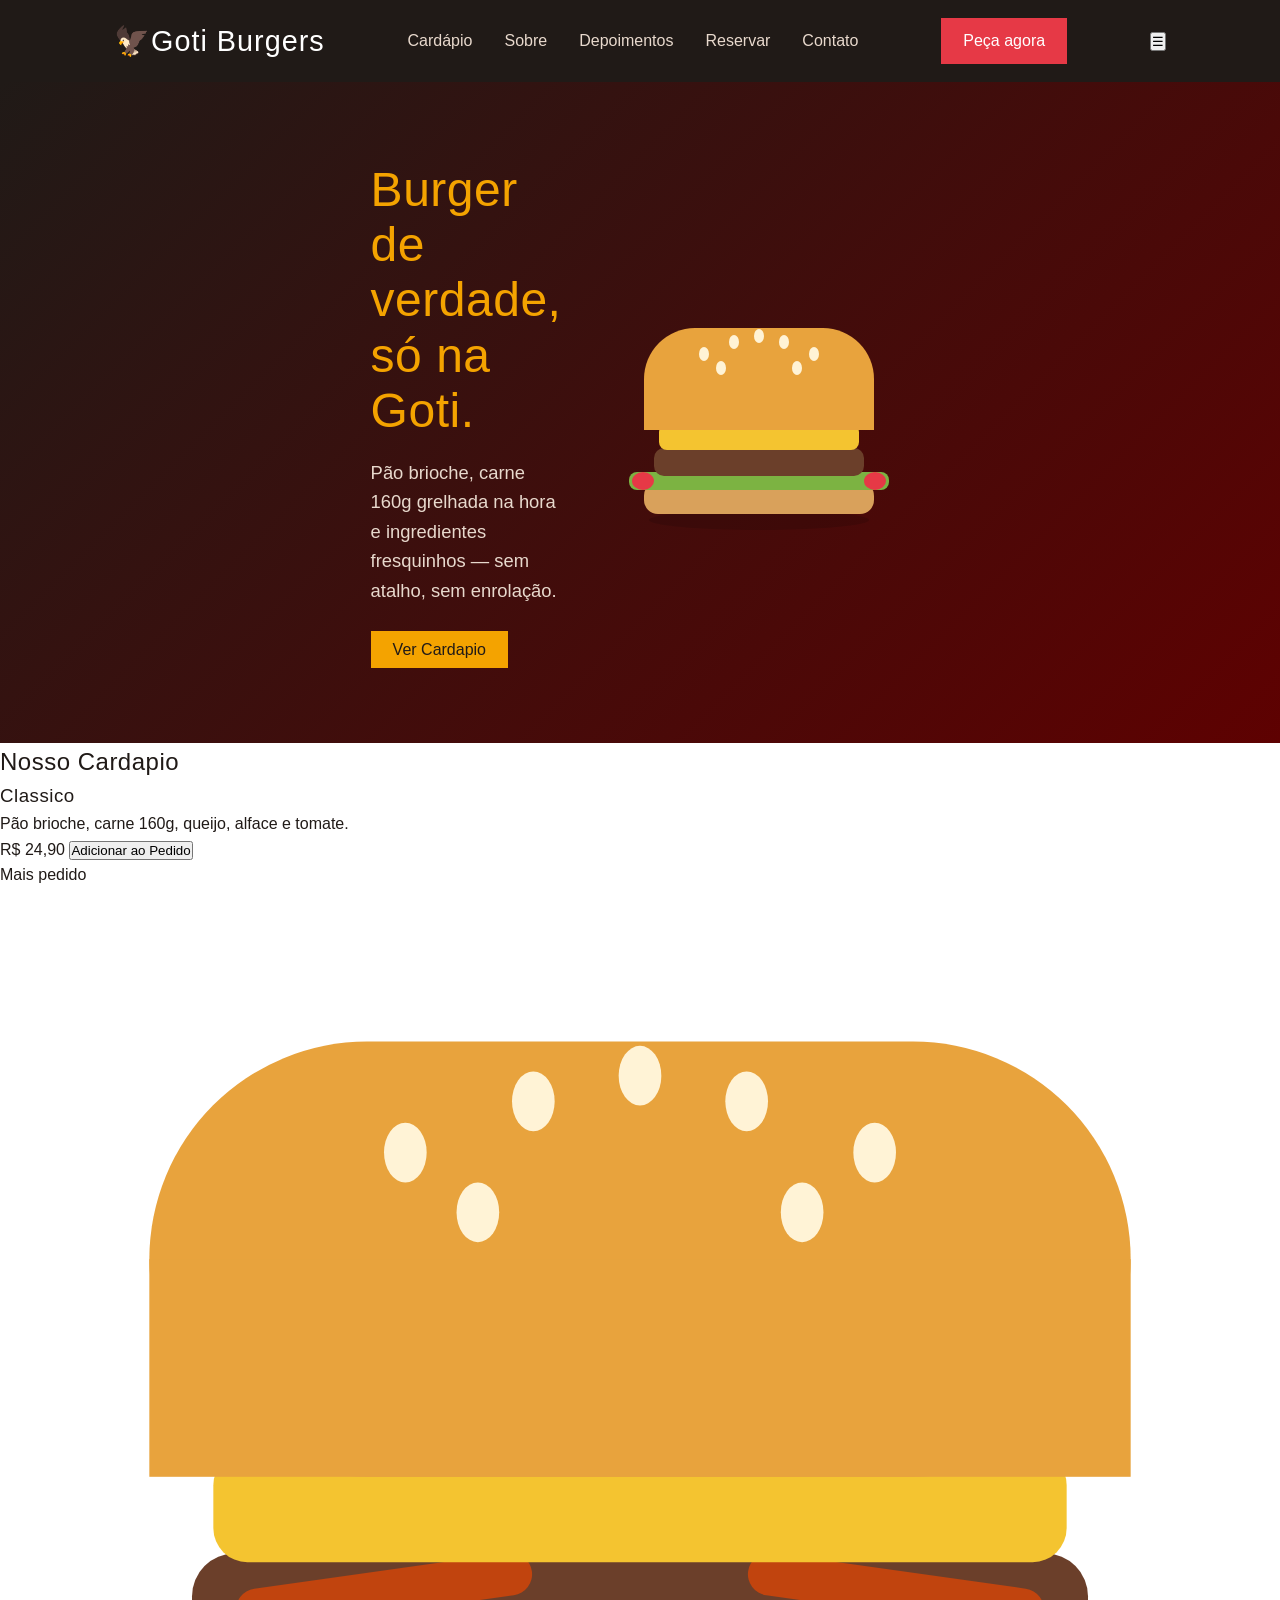
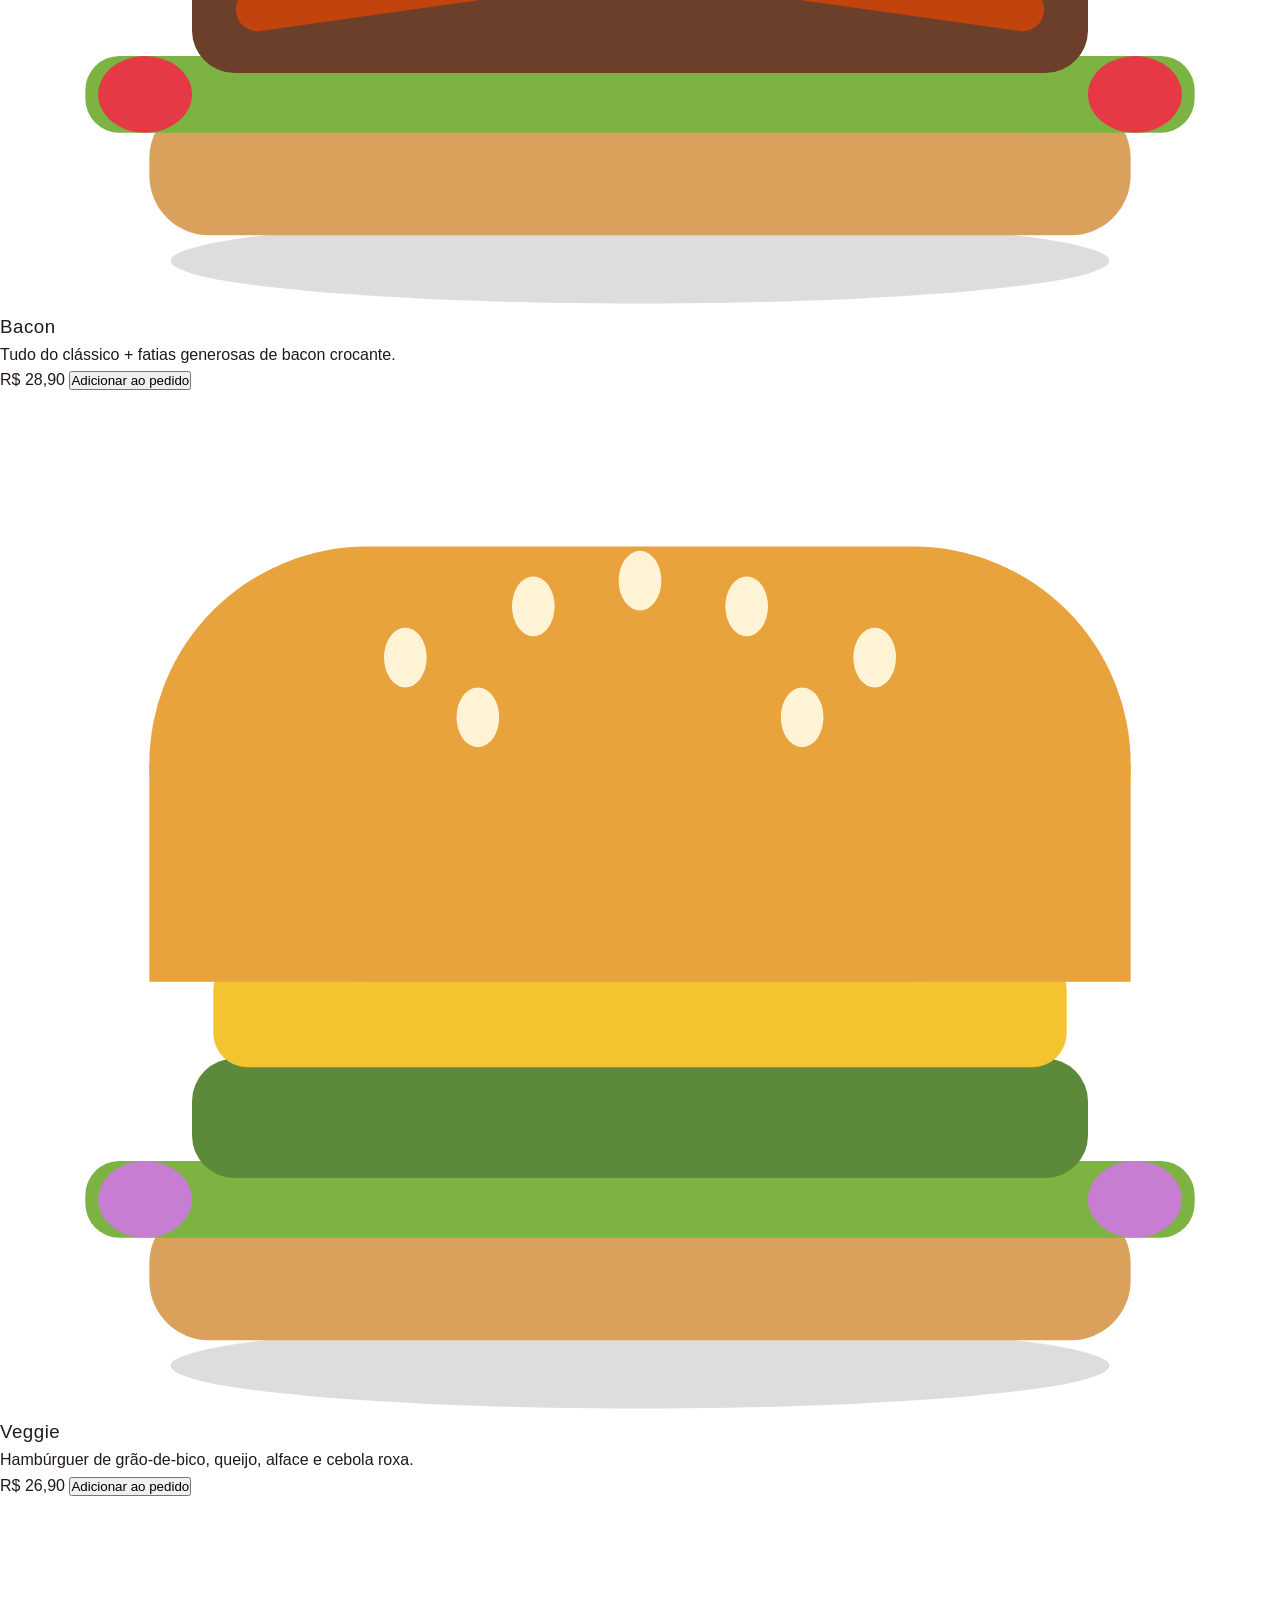
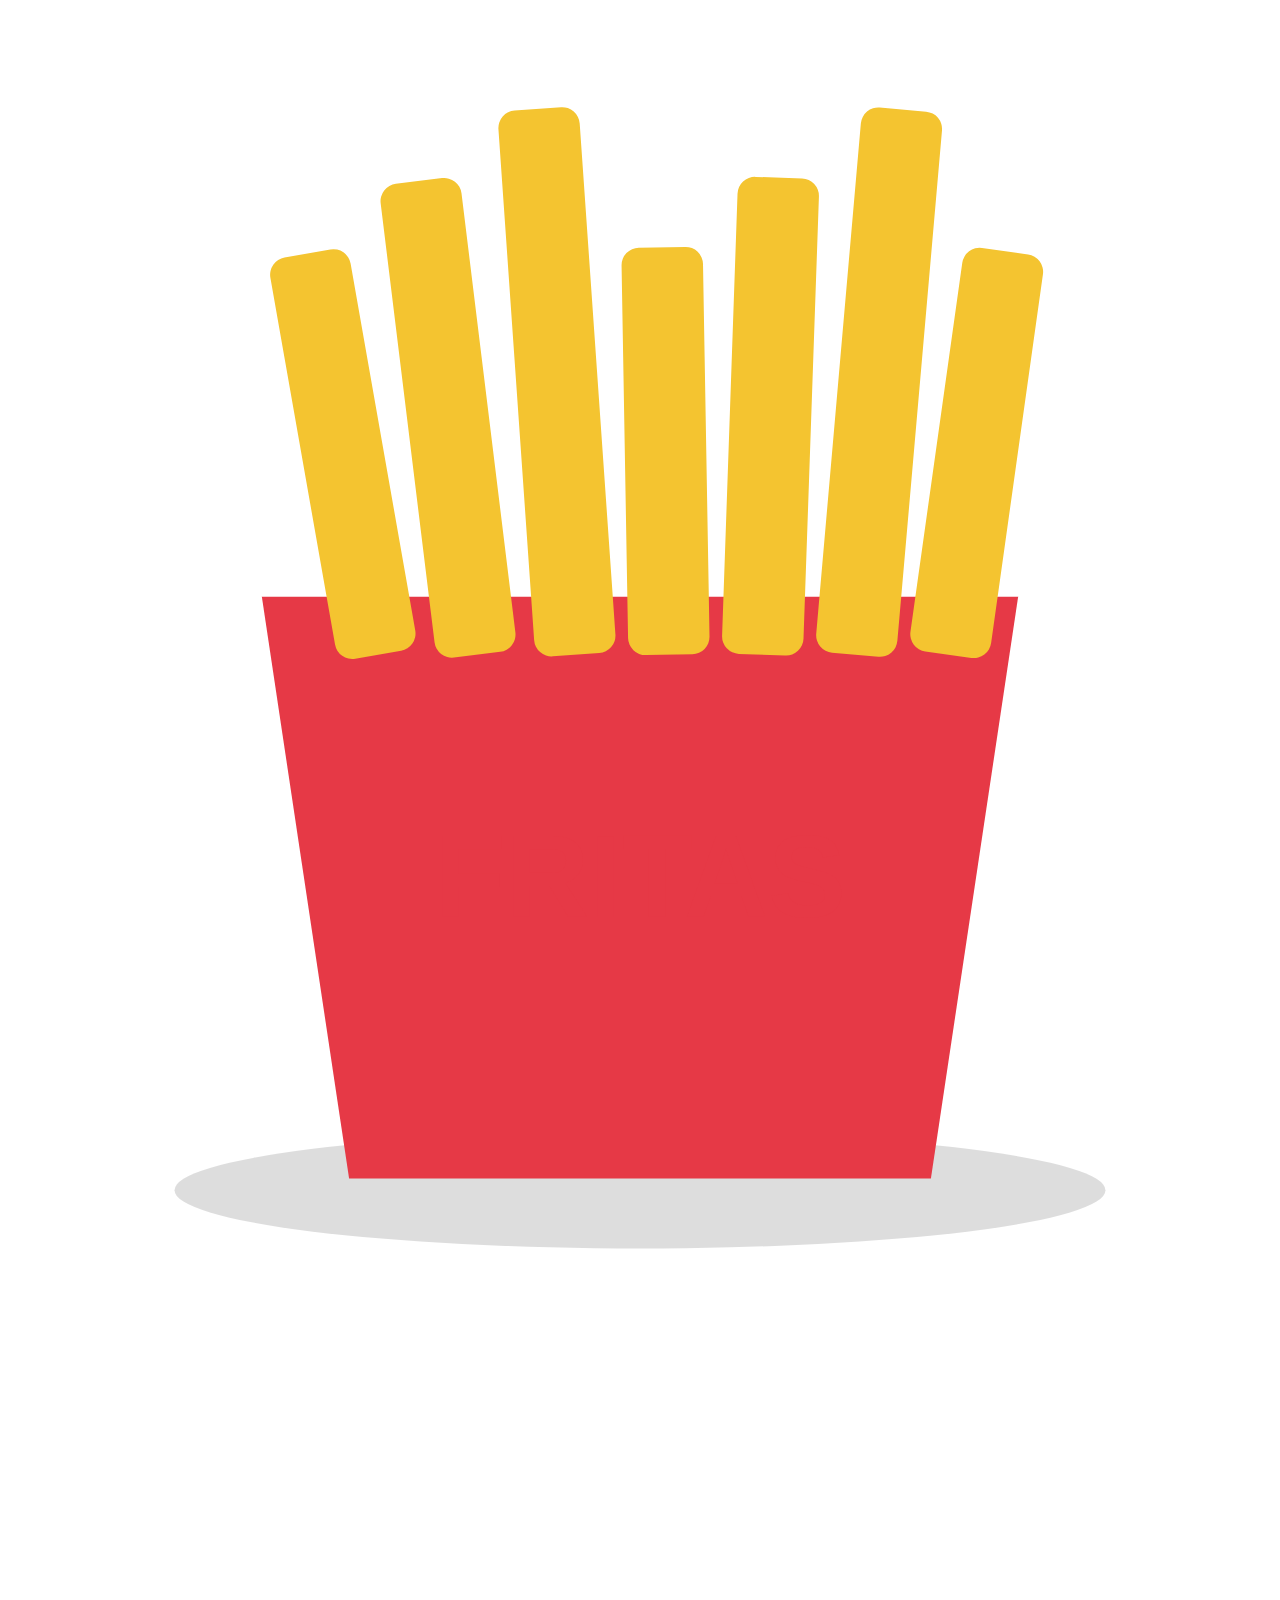
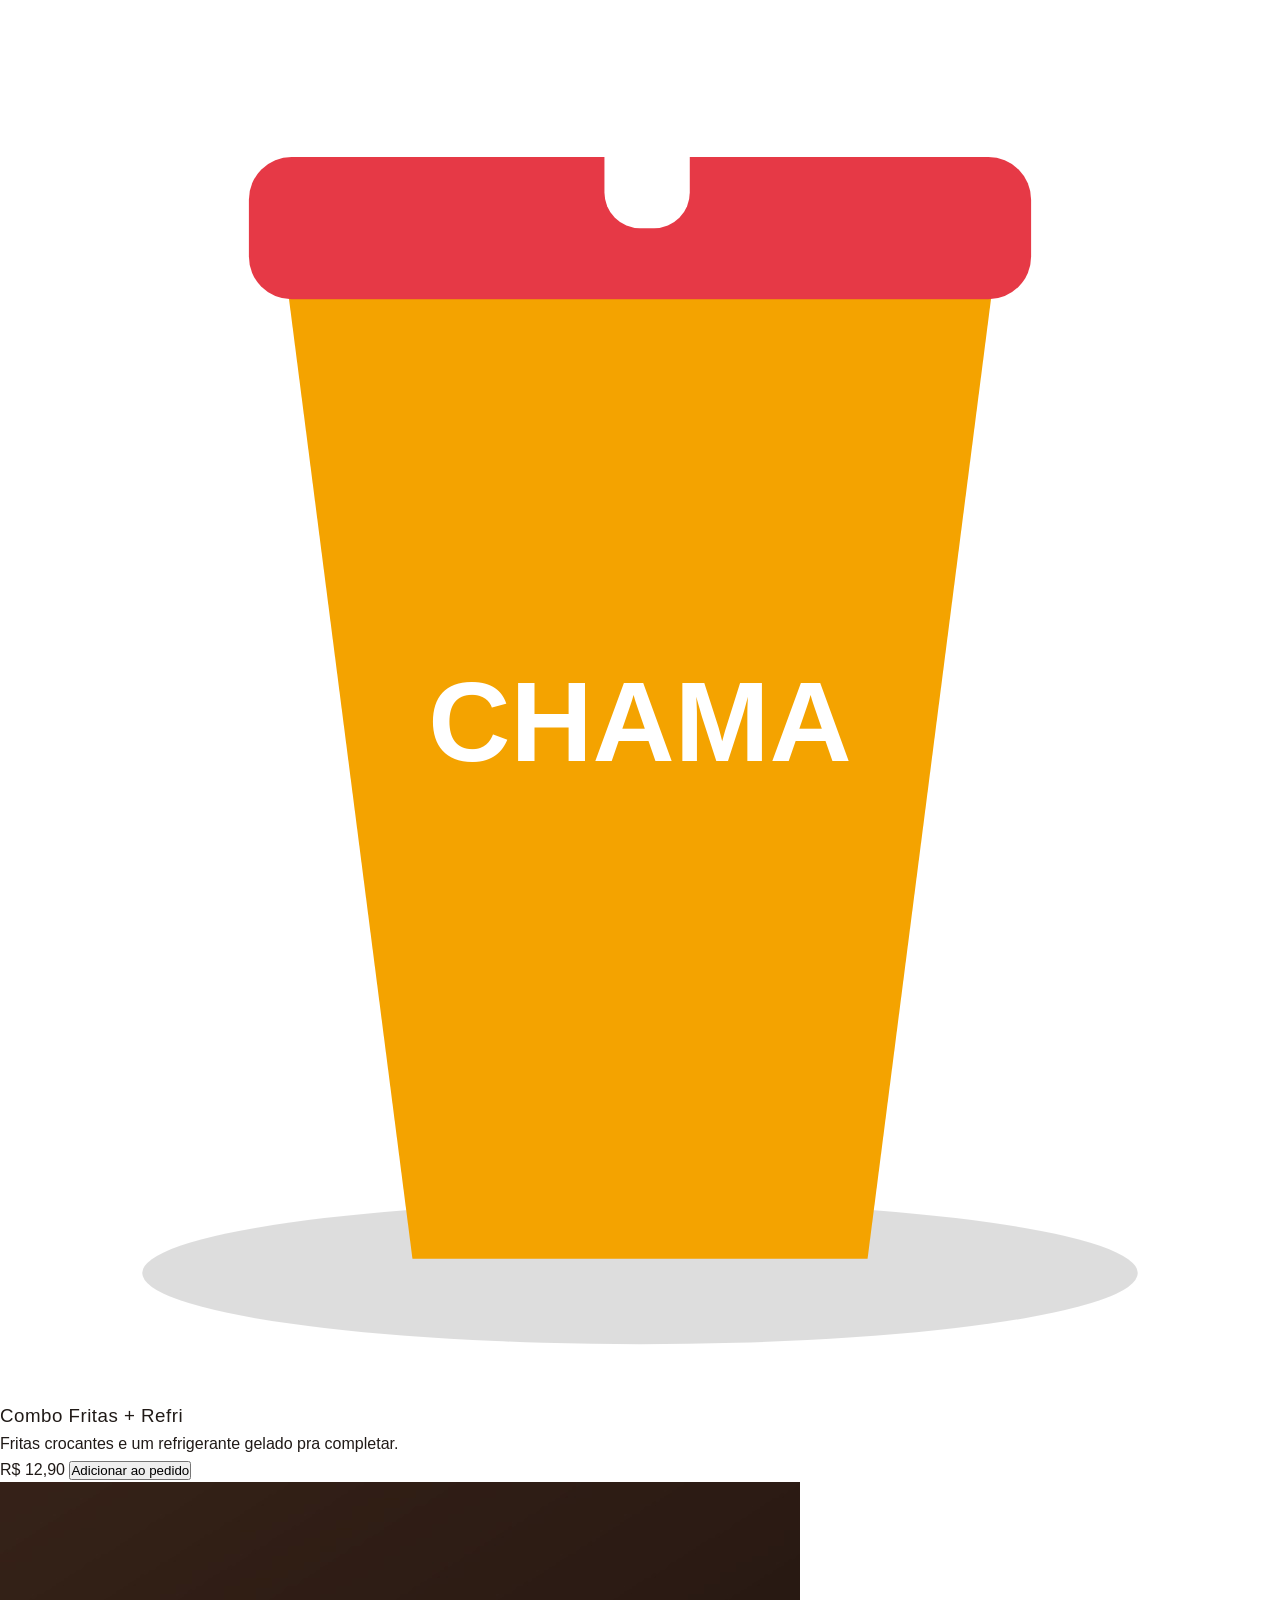
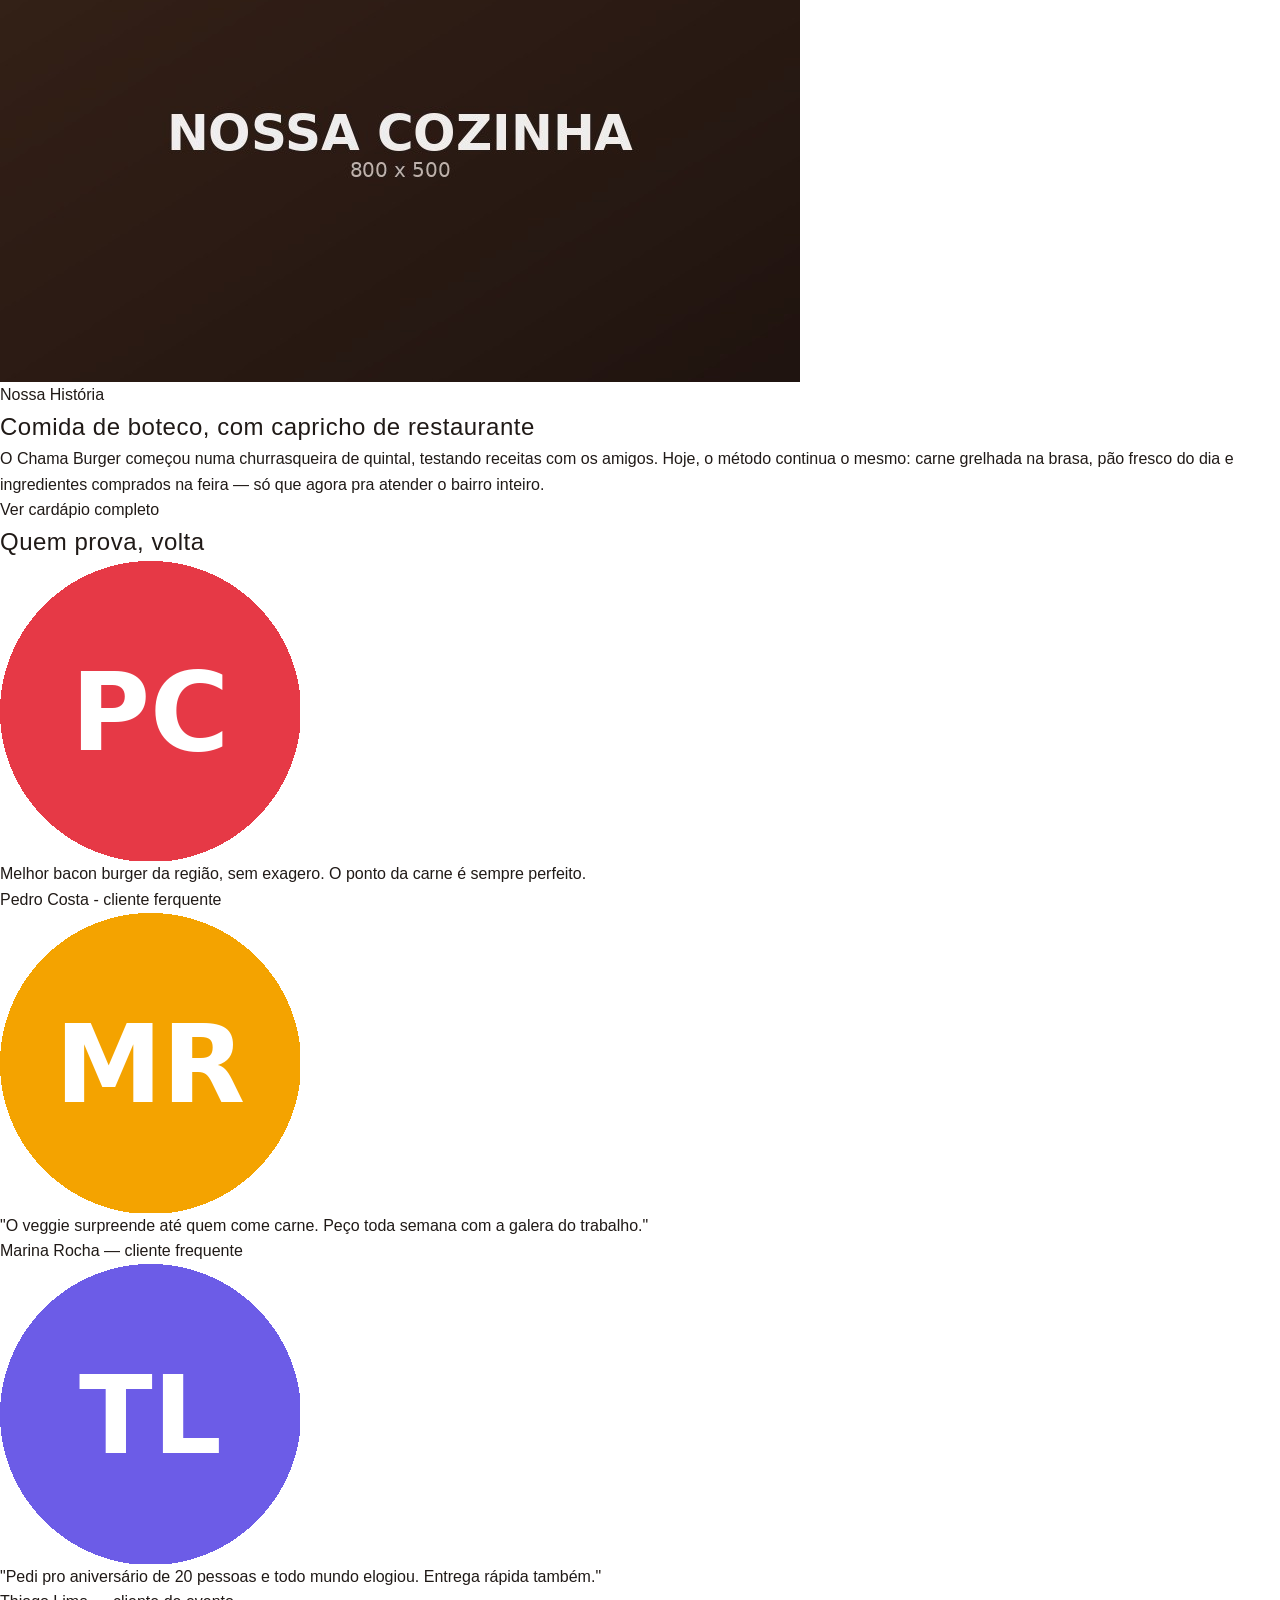
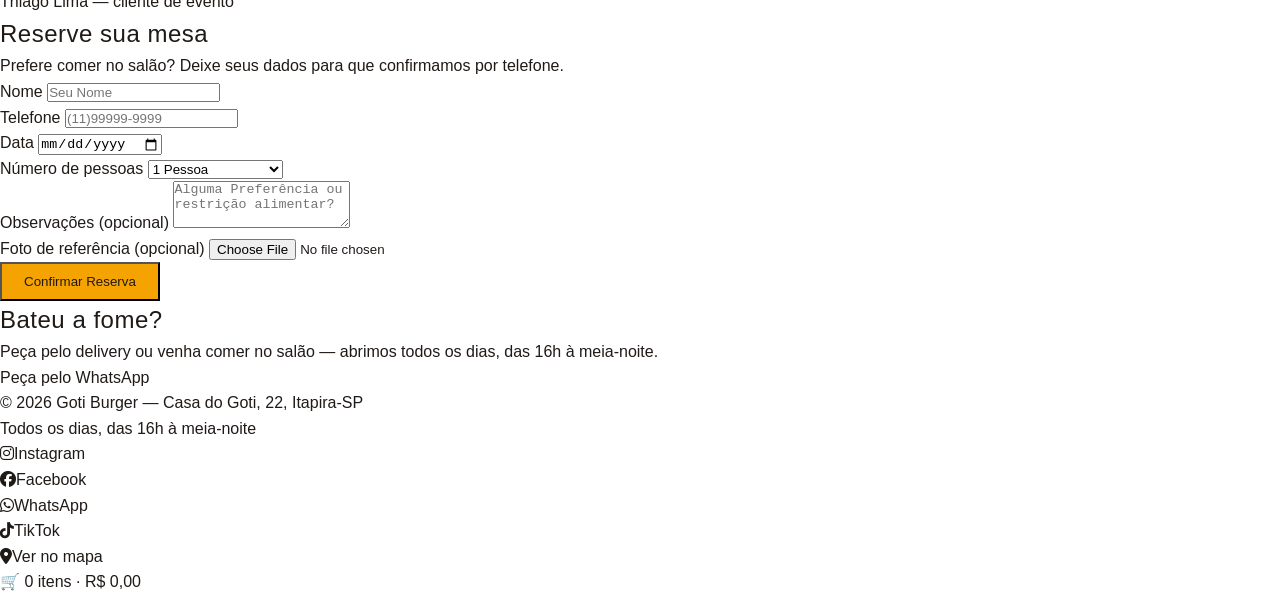
==== commit ee172da4: "aula 2 js" ====
--- a/index.html
+++ b/index.html
@@ -190,7 +190,7 @@
 
      <footer class="rodape-site" id="contato">
     <div class="rodape-info">
-      <p>&copy; 2026 Chama Burger — Casa do Goti, 22, Itapira-SP</p>
+      <p>&copy; 2026 Goti Burger — Casa do Goti, 22, Itapira-SP</p>
       <p class="rodape-horario">Todos os dias, das 16h à meia-noite</p>
     </div>
 
